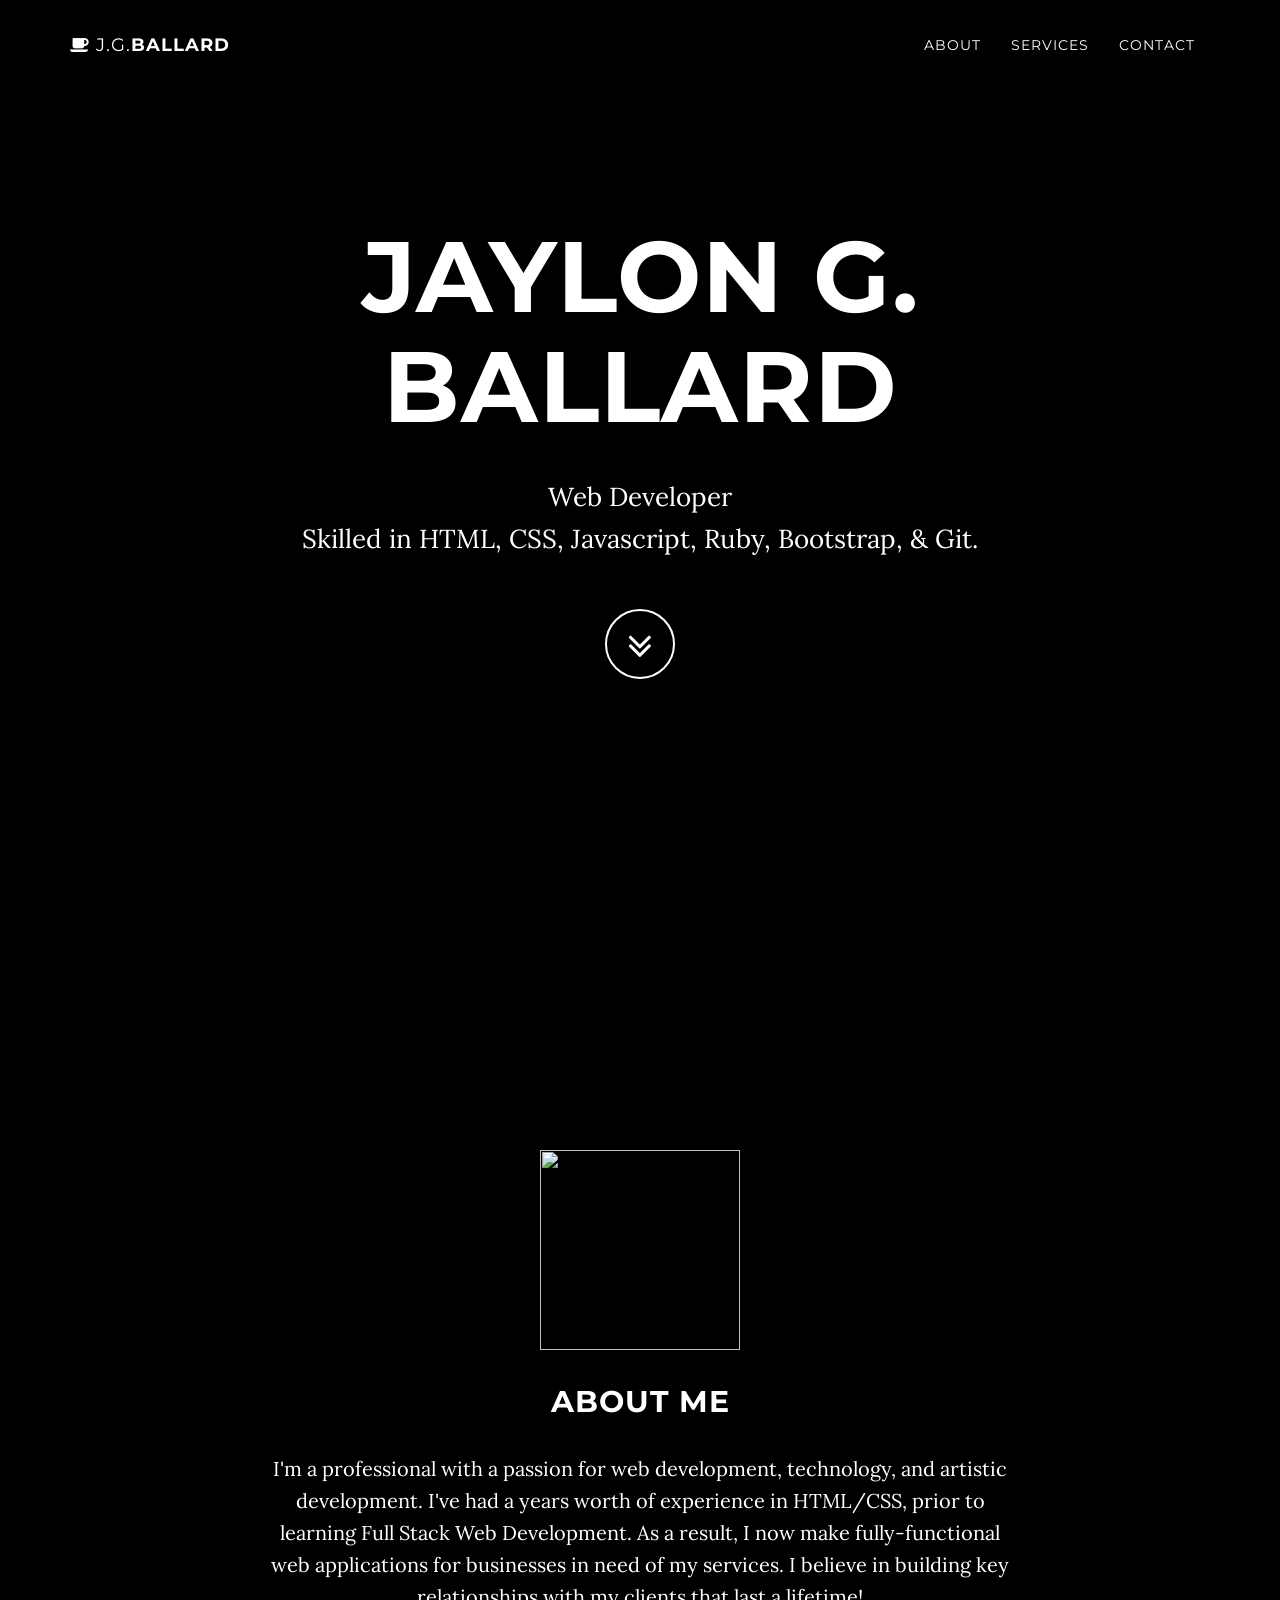
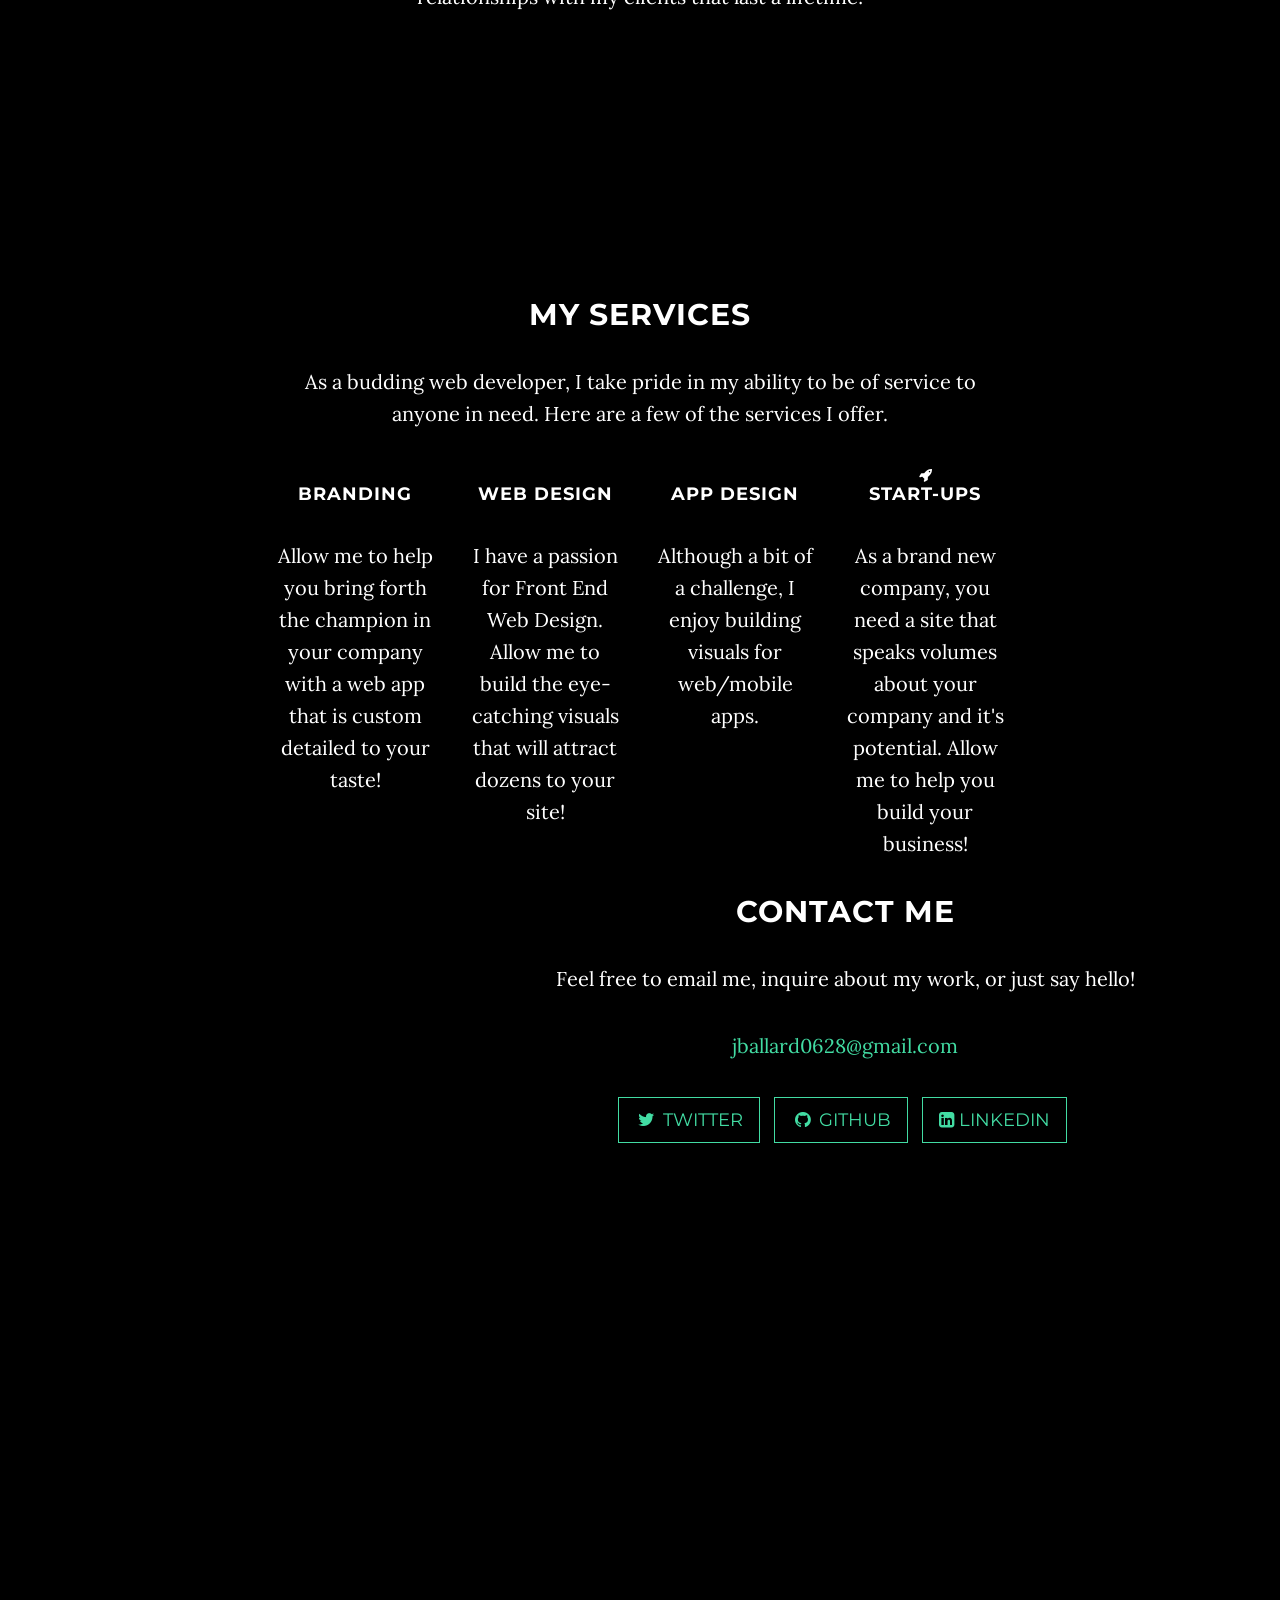
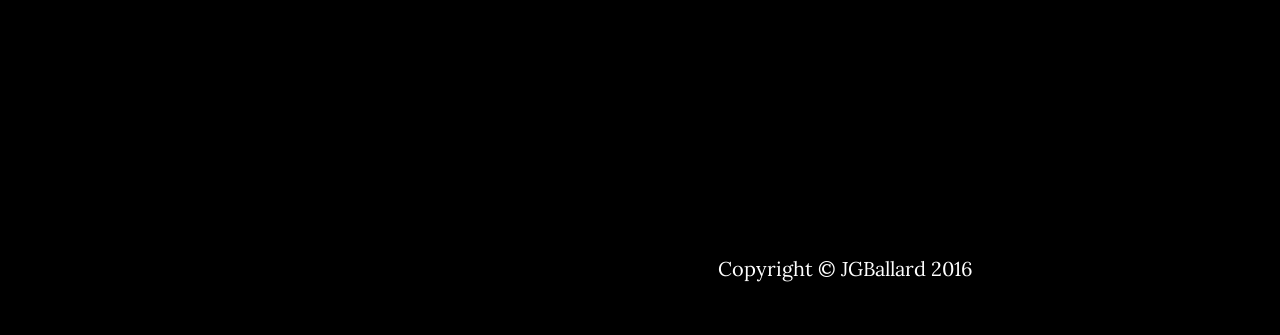
==== public/index.html @ 4126ab55 "added icons to services" ====
<!DOCTYPE html>
<html lang="en">

<head>

    <meta charset="utf-8">
    <meta http-equiv="X-UA-Compatible" content="IE=edge">
    <meta name="viewport" content="width=device-width, initial-scale=1">
    <meta name="description" content="">
    <meta name="author" content="">
    <meta name="google-site-verification" content="RNLVokQksNLMUKpaQxiUq5PYpJTlebL-UstIkHGMJA8" />

    <title>J.G.Ballard - Web Developer</title>

    <!-- Bootstrap Core CSS -->
    <link href="vendor/bootstrap/css/bootstrap.min.css" rel="stylesheet">

    <!-- Custom Fonts -->
    <script src="https://use.fortawesome.com/e3eb5786.js"></script>
    <link href="vendor/font-awesome/css/font-awesome.min.css" rel="stylesheet" type="text/css">
    <link href="https://fonts.googleapis.com/css?family=Lora:400,700,400italic,700italic" rel="stylesheet" type="text/css">
    <link href="https://fonts.googleapis.com/css?family=Montserrat:400,700" rel="stylesheet" type="text/css">

    <!-- Theme CSS -->
    <link href="css/grayscale.min.css" rel="stylesheet">

    <!-- HTML5 Shim and Respond.js IE8 support of HTML5 elements and media queries -->
    <!-- WARNING: Respond.js doesn't work if you view the page via file:// -->
    <!--[if lt IE 9]>
        <script src="https://oss.maxcdn.com/libs/html5shiv/3.7.0/html5shiv.js"></script>
        <script src="https://oss.maxcdn.com/libs/respond.js/1.4.2/respond.min.js"></script>
    <![endif]-->

</head>

<body id="page-top" data-spy="scroll" data-target=".navbar-fixed-top">

    <!-- Navigation -->
    <nav class="navbar navbar-custom navbar-fixed-top" role="navigation">
        <div class="container">
            <div class="navbar-header">
                <button type="button" class="navbar-toggle" data-toggle="collapse" data-target=".navbar-main-collapse">
                    Menu <i class="fa fa-bars"></i>
                </button>
                <a class="navbar-brand page-scroll" href="#page-top">
                    <i class="fa fa-coffee"></i> <span class="light">J.G.</span>Ballard
                </a>
            </div>

            <!-- Collect the nav links, forms, and other content for toggling -->
            <div class="collapse navbar-collapse navbar-right navbar-main-collapse">
                <ul class="nav navbar-nav">
                    <!-- Hidden li included to remove active class from about link when scrolled up past about section -->
                    <li class="hidden">
                        <a href="#page-top"></a>
                    </li>
                    <li>
                        <a class="page-scroll" href="#about">About</a>
                    </li>
                    <li>
                        <a class="page-scroll" href="#services">Services</a>
                    </li>
                    <!-- <li>
                        <a class="page-scroll" href"#projects">Projects</a>
                    </li> -->
                    <li>
                        <a class="page-scroll" href="#contact">Contact</a>
                    </li>
                </ul>
            </div>
            <!-- /.navbar-collapse -->
        </div>
        <!-- /.container -->
    </nav>

    <!-- Intro Header -->
    <header class="intro">
        <div class="intro-body">
            <div class="container">
                <div class="row">
                    <div class="col-md-8 col-md-offset-2">
                        <h1 class="brand-heading">Jaylon G. Ballard</h1>
                        <p class="intro-text">Web Developer
                            <br>Skilled in HTML, CSS, Javascript, Ruby, Bootstrap, & Git.</p>
                        <a href="#about" class="btn btn-circle page-scroll">
                            <i class="fa fa-angle-double-down animated"></i>
                        </a>
                    </div>
                </div>
            </div>
        </div>
    </header>

    <!-- About Section -->
    <section id="about" class="container content-section text-center">
        <div class="row">
            <div class="col-lg-8 col-lg-offset-2">
              <div class="profile-img">
                <h2>
              <img src="https://scontent-iad3-1.xx.fbcdn.net/v/t1.0-9/13315618_10209709059262288_2095274808588206408_n.jpg?oh=ed6e24babf5f0907a3faec8720b8a956&oe=587D12B7" align="middle" height="200" width="200" hspace="5">
                </h2>
              </div>
                <h2>About Me</h2>
                <p>I'm a professional with a passion for web development, technology, and artistic development. I've had a years worth of experience in HTML/CSS, prior to learning Full Stack Web Development. As a result, I now make fully-functional web applications for businesses in need of my services. I believe in building key relationships with my clients that last a lifetime!</p>
            </div>
        </div>
    </section>

    <!-- Services Section -->
    <section id="services" class="content-section text-center">
        <div class="services-section">
            <div class="container">
                <div class="col-lg-8 col-lg-offset-2">
                    <h2>My Services</h2>
                    <p>As a budding web developer, I take pride in my ability to be of service to anyone in need. Here are a few of the services I offer.</p>
                    <section id="service">

    <div class="row ">
      <div class="col-sm-6 col-md-3">
        <div class="service-item">
          <i class="fa fa-castle"></i>
          <h4>Branding</h4>
          <p>Allow me to help you bring forth the champion in your company with a web app that is custom detailed to your taste!</p>
        </div>
      </div>
      <div class="col-sm-6 col-md-3">
        <div class="service-item">
          <i class="fa fa-desktop-mac"></i>
          <h4>Web Design</h4>
          <p>I have a passion for Front End Web Design. Allow me to build the eye-catching visuals that will attract dozens to your site!</p>
        </div>
      </div>
      <div class="col-sm-6 col-md-3">
        <div class="service-item">
          <i class="fa fa-cellphone-iphone"></i>
          <h4>App Design</h4>
          <p>Although a bit of a challenge, I enjoy building visuals for web/mobile apps.</p>
        </div>
      </div>
      <div class="col-sm-6 col-md-3">
        <div class="service-item">
          <i class="fa fa-rocket"></i>
          <h4>Start-Ups</h4>
          <p>As a brand new company, you need a site that speaks volumes about your company and it's potential. Allow me to help you build your business!</p>
        </div>
      </div>

    <!-- Contact Section -->
    <section id="contact" class="container content-section text-center">
        <div class="row">
            <div class="col-lg-8 col-lg-offset-2">
                <h2>Contact Me</h2>
                <p>Feel free to email me, inquire about my work, or just say hello!</p>
                <p><a href="mailto:jballard0628@gmail.com">jballard0628@gmail.com</a></p>

                <ul class="list-inline banner-social-buttons">
                    <li>
                        <a href="https://twitter.com/tudoxukno" class="btn btn-default btn-lg"><i class="fa fa-twitter fa-fw"></i> <span class="network-name">Twitter</span></a>
                    </li>
                    <li>
                        <a href="https://github.com/tudoxukno" class="btn btn-default btn-lg"><i class="fa fa-github fa-fw"></i> <span class="network-name">Github</span></a>
                    </li>
                    <li>
                        <a href="https://www.linkedin.com/in/jballard0628" class="btn btn-default btn-lg"><i class="fa fa-linkedin-square"></i> <span class="network-name">LinkedIn</span></a>
                    </li>
                </ul>
            </div>
        </div>
    </section>

    <!-- Map Section -->
    <div id="map"></div>

    <!-- Footer -->
    <footer>
        <div class="container text-center">
            <p>Copyright &copy; JGBallard 2016</p>
        </div>
    </footer>

    <!-- jQuery -->
    <script src="vendor/jquery/jquery.js"></script>

    <!-- Bootstrap Core JavaScript -->
    <script src="vendor/bootstrap/js/bootstrap.min.js"></script>

    <!-- Plugin JavaScript -->
    <script src="https://cdnjs.cloudflare.com/ajax/libs/jquery-easing/1.3/jquery.easing.min.js"></script>

    <!-- Google Maps API Key - Use your own API key to enable the map feature. More information on the Google Maps API can be found at https://developers.google.com/maps/ -->
    <script type="text/javascript" src="https://maps.googleapis.com/maps/api/js?key=AIzaSyCRngKslUGJTlibkQ3FkfTxj3Xss1UlZDA&sensor=false"></script>

    <!-- Theme JavaScript -->
    <script src="js/grayscale.min.js"></script>

</body>

</html>
---- public/css/grayscale.min.css ----
/*!
 * Start Bootstrap - Grayscale v3.3.7+1 (http://startbootstrap.com/template-overviews/grayscale)
 * Copyright 2013-2016 Start Bootstrap
 * Licensed under MIT (https://github.com/BlackrockDigital/startbootstrap/blob/gh-pages/LICENSE)
 */body,html{height:100%;width:100%}.navbar-custom,body{background-color:#000}.intro,body,html{width:100%}body{font-family:Lora,"Helvetica Neue",Helvetica,Arial,sans-serif;color:#fff;webkit-tap-highlight-color:rgba(255,255,255,.2)}.btn,.navbar-custom,h1,h2,h3,h4,h5,h6{text-transform:uppercase;font-family:Montserrat,"Helvetica Neue",Helvetica,Arial,sans-serif}h1,h2,h3,h4,h5,h6{margin:0 0 35px;font-weight:700;letter-spacing:1px}p{margin:0 0 25px;font-size:18px;line-height:1.5}@media (min-width:768px){p{margin:0 0 35px;font-size:20px;line-height:1.6}}a{color:#42DCA3;-webkit-transition:all .2s ease-in-out;-moz-transition:all .2s ease-in-out;transition:all .2s ease-in-out}a:focus,a:hover{text-decoration:none;color:#1d9b6c}.light{font-weight:400}.navbar-custom{margin-bottom:0;border-bottom:1px solid rgba(255,255,255,.3)}.navbar-custom .navbar-toggle{color:#fff;background-color:rgba(255,255,255,.2);font-size:12px}.navbar-custom .nav li a:active,.navbar-custom .nav li a:focus,.navbar-custom .nav li a:hover{background-color:transparent;outline:0}.navbar-custom .navbar-toggle:active,.navbar-custom .navbar-toggle:focus{outline:0}.navbar-custom .navbar-brand{font-weight:700}.navbar-custom .navbar-brand:focus{outline:0}.navbar-custom a{color:#fff}.navbar-custom .nav li a{-webkit-transition:background .3s ease-in-out;-moz-transition:background .3s ease-in-out;transition:background .3s ease-in-out}.navbar-custom .nav li a:hover{color:rgba(255,255,255,.8)}.navbar-custom .nav li.active{outline:0}.navbar-custom .nav li.active a{background-color:rgba(255,255,255,.3)}.navbar-custom .nav li.active a:hover{color:#fff}@media (min-width:768px){.navbar-custom{padding:20px 0;border-bottom:none;letter-spacing:1px;background:0 0;-webkit-transition:background .5s ease-in-out,padding .5s ease-in-out;-moz-transition:background .5s ease-in-out,padding .5s ease-in-out;transition:background .5s ease-in-out,padding .5s ease-in-out}.navbar-custom.top-nav-collapse{padding:0;background:#000;border-bottom:1px solid rgba(255,255,255,.3)}}.intro{display:table;height:auto;padding:100px 0;text-align:center;color:#fff;background:url(http://pflaltd.com/wp-content/uploads/2016/04/WEB.png) bottom center no-repeat #000;-webkit-background-size:cover;-moz-background-size:cover;background-size:cover;-o-background-size:cover}.intro .intro-body{display:table-cell;vertical-align:middle}.intro .intro-body .brand-heading{font-size:40px}.intro .intro-body .intro-text{font-size:18px}@media (min-width:768px){.intro{height:100%;padding:0}.intro .intro-body .brand-heading{font-size:100px}.intro .intro-body .intro-text{font-size:26px}}.btn-circle{width:70px;height:70px;margin-top:15px;padding:7px 16px;border:2px solid #fff;border-radius:100%!important;font-size:40px;color:#fff;background:0 0;-webkit-transition:background .3s ease-in-out;-moz-transition:background .3s ease-in-out;transition:background .3s ease-in-out}.btn-circle:focus,.btn-circle:hover{outline:0;color:#fff;background:rgba(255,255,255,.1)}.btn-circle i.animated{-webkit-transition-property:-webkit-transform;-webkit-transition-duration:1s;-moz-transition-property:-moz-transform;-moz-transition-duration:1s}.btn-circle:hover i.animated{-webkit-animation-name:pulse;-moz-animation-name:pulse;-webkit-animation-duration:1.5s;-moz-animation-duration:1.5s;-webkit-animation-iteration-count:infinite;-moz-animation-iteration-count:infinite;-webkit-animation-timing-function:linear;-moz-animation-timing-function:linear}@-webkit-keyframes pulse{0%,100%{-webkit-transform:scale(1);transform:scale(1)}50%{-webkit-transform:scale(1.2);transform:scale(1.2)}}@-moz-keyframes pulse{0%,100%{-moz-transform:scale(1);transform:scale(1)}50%{-moz-transform:scale(1.2);transform:scale(1.2)}}.content-section{padding-top:100px}.download-section{width:100%;padding:50px 0;color:#fff;background:url(../img/downloads-bg.jpg) center center no-repeat #000;-webkit-background-size:cover;-moz-background-size:cover;background-size:cover;-o-background-size:cover}#map{width:100%;height:200px;margin-top:100px}@media (min-width:767px){.content-section{padding-top:250px}.download-section{padding:100px 0}#map{height:400px;margin-top:250px}}.btn{font-weight:400;-webkit-transition:all .3s ease-in-out;-moz-transition:all .3s ease-in-out;transition:all .3s ease-in-out;border-radius:0}.btn-default{border:1px solid #42DCA3;color:#42DCA3;background-color:transparent}.btn-default:focus,.btn-default:hover{border:1px solid #42DCA3;outline:0;color:#000;background-color:#42DCA3}ul.banner-social-buttons{margin-top:0}@media (max-width:1199px){ul.banner-social-buttons{margin-top:15px}}@media (max-width:767px){ul.banner-social-buttons li{display:block;margin-bottom:20px;padding:0}ul.banner-social-buttons li:last-child{margin-bottom:0}}footer{padding:50px 0}footer p{margin:0}::-moz-selection{text-shadow:none;background:#fcfcfc;background:rgba(255,255,255,.2)}::selection{text-shadow:none;background:#fcfcfc;background:rgba(255,255,255,.2)}img::selection{background:0 0}img::-moz-selection{background:0 0}
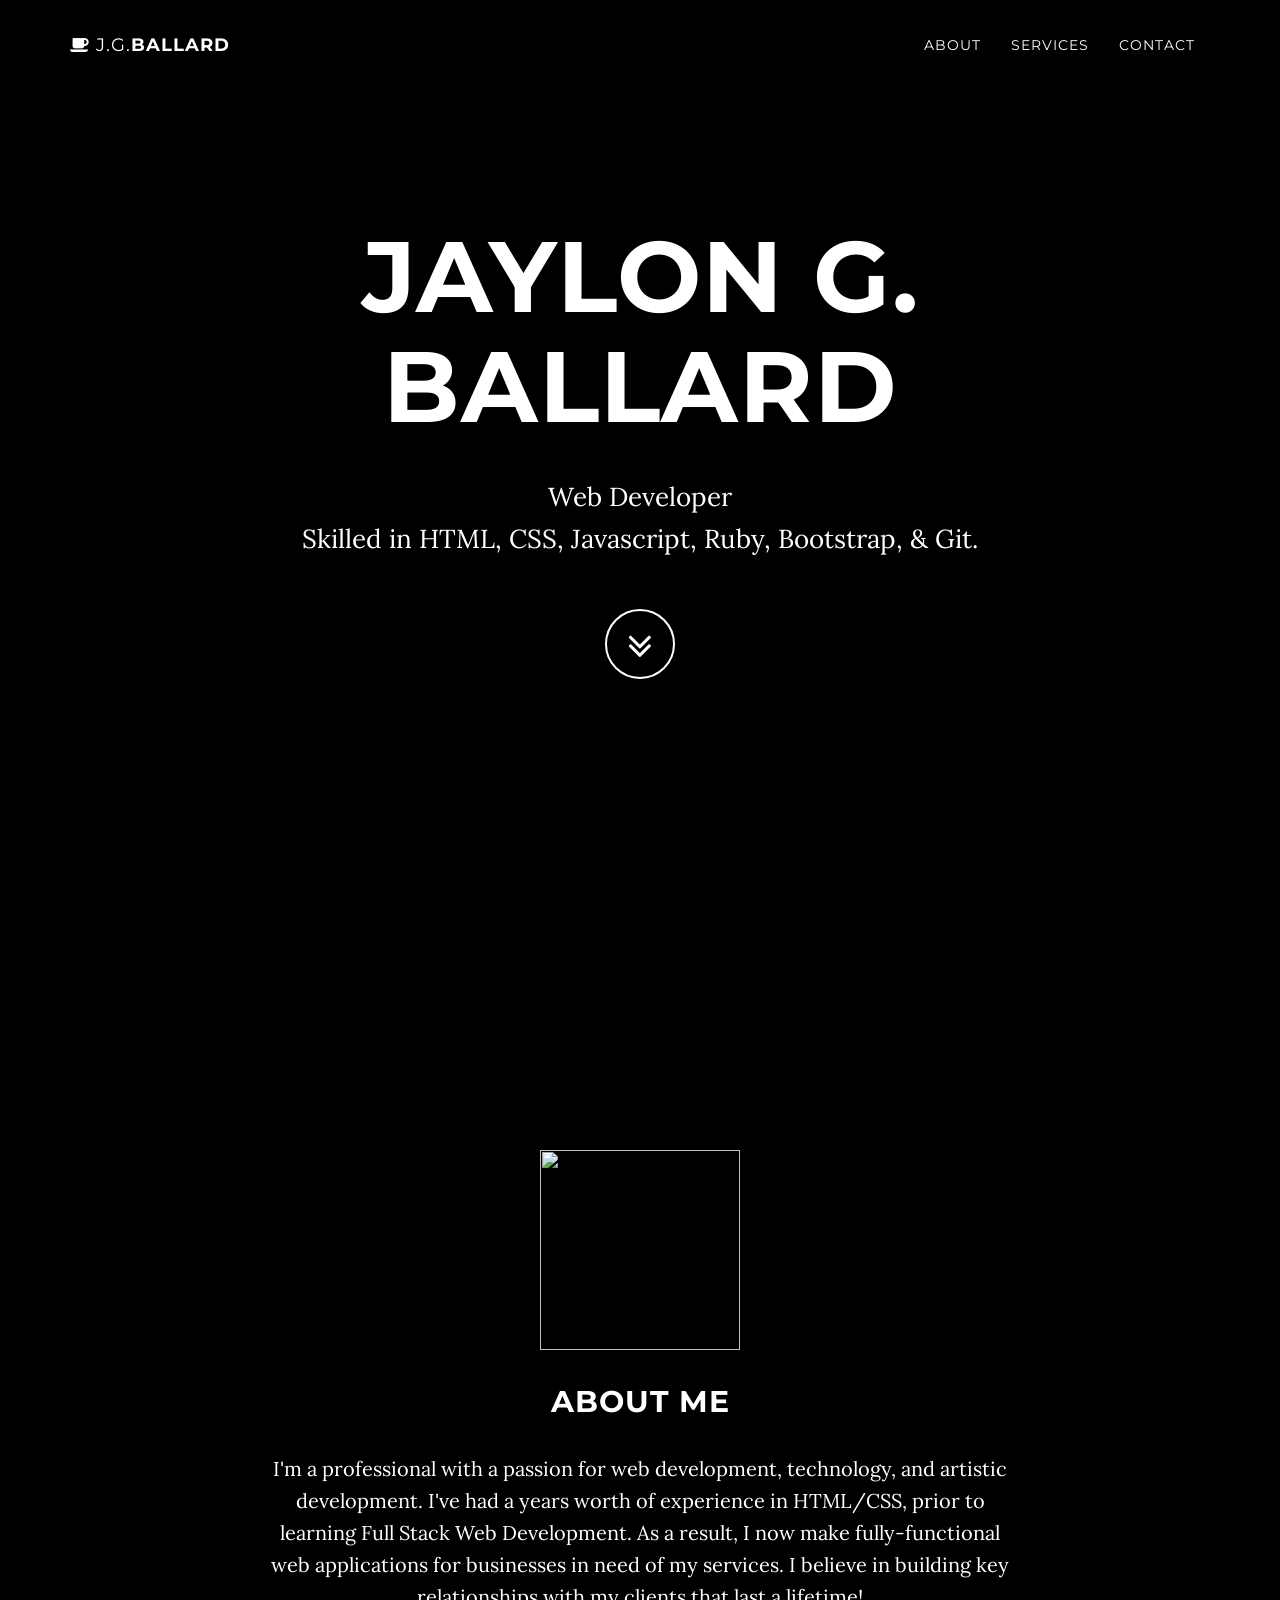
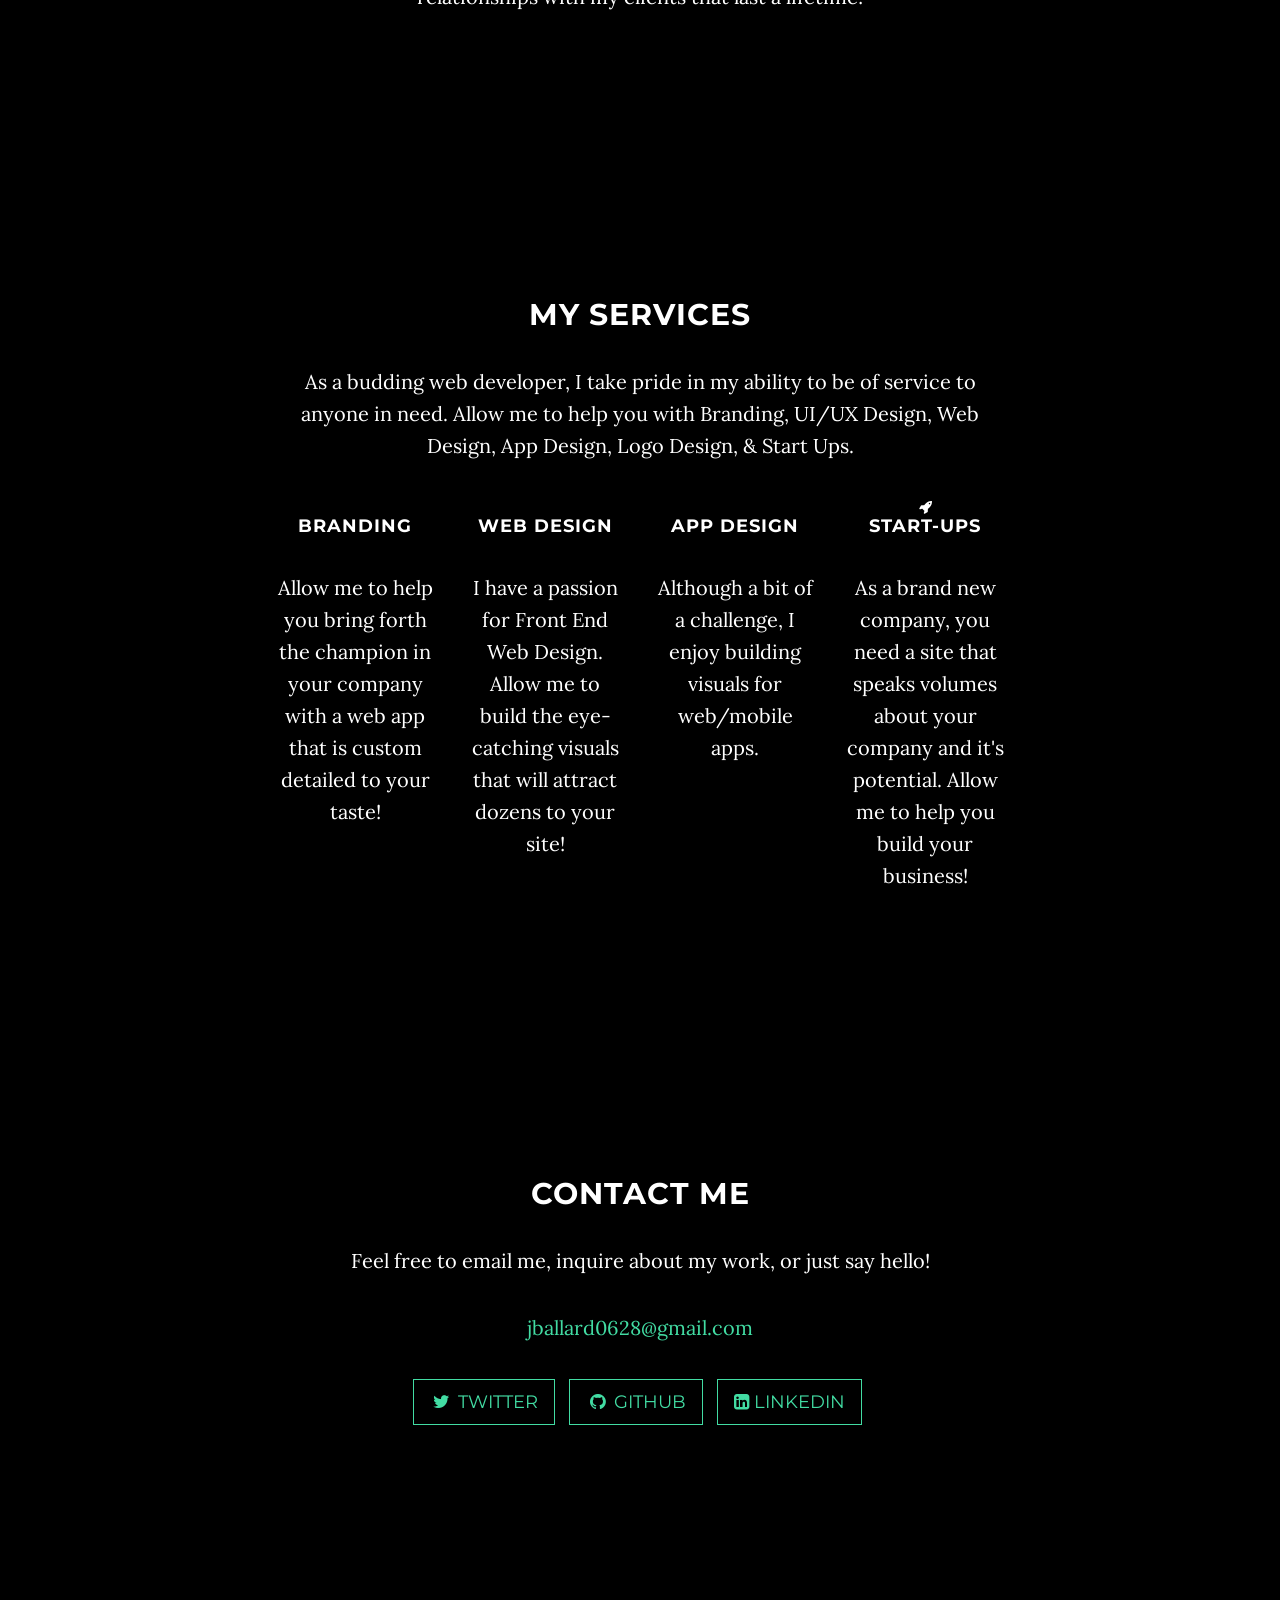
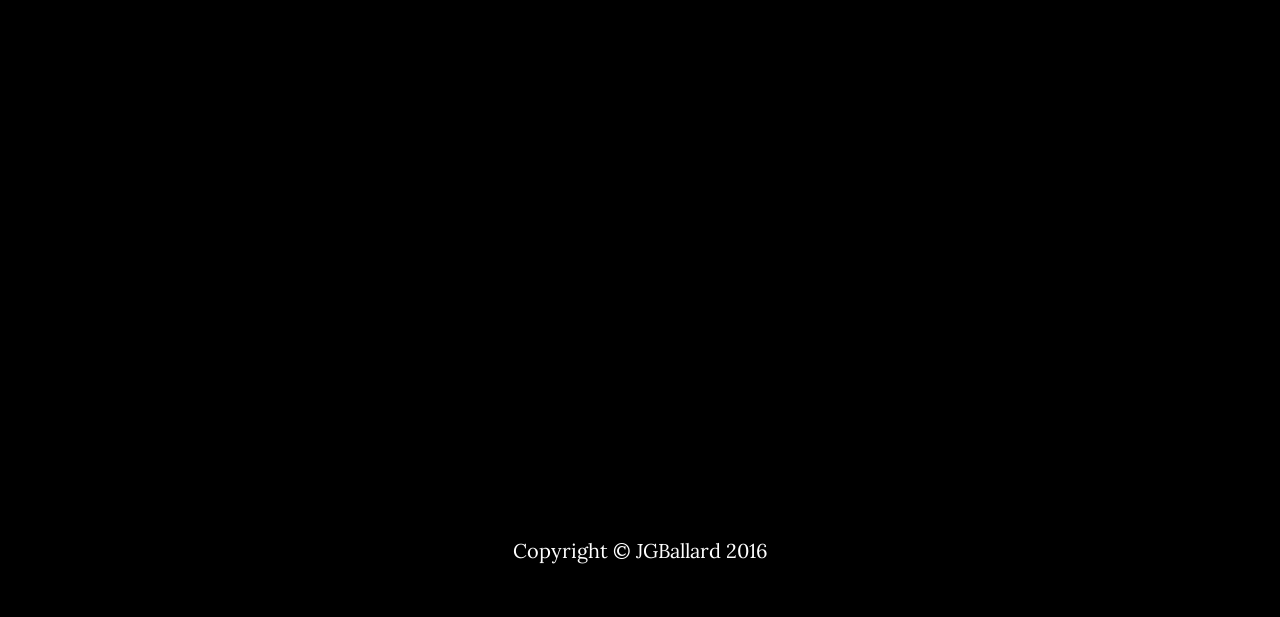
==== commit 9e0d5cb3: "back to original services, added icons" ====
--- a/public/index.html
+++ b/public/index.html
@@ -112,38 +112,43 @@
             <div class="container">
                 <div class="col-lg-8 col-lg-offset-2">
                     <h2>My Services</h2>
-                    <p>As a budding web developer, I take pride in my ability to be of service to anyone in need. Here are a few of the services I offer.</p>
+                    <p>As a budding web developer, I take pride in my ability to be of service to anyone in need. Allow me to help you with Branding, UI/UX Design, Web Design, App Design, Logo Design, & Start Ups.</p>
                     <section id="service">
 
-    <div class="row ">
-      <div class="col-sm-6 col-md-3">
-        <div class="service-item">
-          <i class="fa fa-castle"></i>
-          <h4>Branding</h4>
-          <p>Allow me to help you bring forth the champion in your company with a web app that is custom detailed to your taste!</p>
-        </div>
-      </div>
-      <div class="col-sm-6 col-md-3">
-        <div class="service-item">
-          <i class="fa fa-desktop-mac"></i>
-          <h4>Web Design</h4>
-          <p>I have a passion for Front End Web Design. Allow me to build the eye-catching visuals that will attract dozens to your site!</p>
-        </div>
-      </div>
-      <div class="col-sm-6 col-md-3">
-        <div class="service-item">
-          <i class="fa fa-cellphone-iphone"></i>
-          <h4>App Design</h4>
-          <p>Although a bit of a challenge, I enjoy building visuals for web/mobile apps.</p>
-        </div>
-      </div>
-      <div class="col-sm-6 col-md-3">
-        <div class="service-item">
-          <i class="fa fa-rocket"></i>
-          <h4>Start-Ups</h4>
-          <p>As a brand new company, you need a site that speaks volumes about your company and it's potential. Allow me to help you build your business!</p>
-        </div>
-      </div>
+                        <div class="row ">
+                            <div class="col-sm-6 col-md-3">
+                                <div class="service-item">
+                                    <i class="fa fa-castle"></i>
+                                    <h4>Branding</h4>
+                                    <p>Allow me to help you bring forth the champion in your company with a web app that is custom detailed to your taste!</p>
+                                </div>
+                            </div>
+                            <div class="col-sm-6 col-md-3">
+                                <div class="service-item">
+                                    <i class="fa fa-desktop-mac"></i>
+                                    <h4>Web Design</h4>
+                                    <p>I have a passion for Front End Web Design. Allow me to build the eye-catching visuals that will attract dozens to your site!</p>
+                                </div>
+                            </div>
+                            <div class="col-sm-6 col-md-3">
+                                <div class="service-item">
+                                    <i class="fa fa-cellphone-iphone"></i>
+                                    <h4>App Design</h4>
+                                    <p>Although a bit of a challenge, I enjoy building visuals for web/mobile apps.</p>
+                                </div>
+                            </div>
+                            <div class="col-sm-6 col-md-3">
+                                <div class="service-item">
+                                    <i class="fa fa-rocket"></i>
+                                    <h4>Start-Ups</h4>
+                                    <p>As a brand new company, you need a site that speaks volumes about your company and it's potential. Allow me to help you build your business!</p>
+                                </div>
+                            </div>
+
+                </div>
+            </div>
+        </div>
+    </section>
 
     <!-- Contact Section -->
     <section id="contact" class="container content-section text-center">
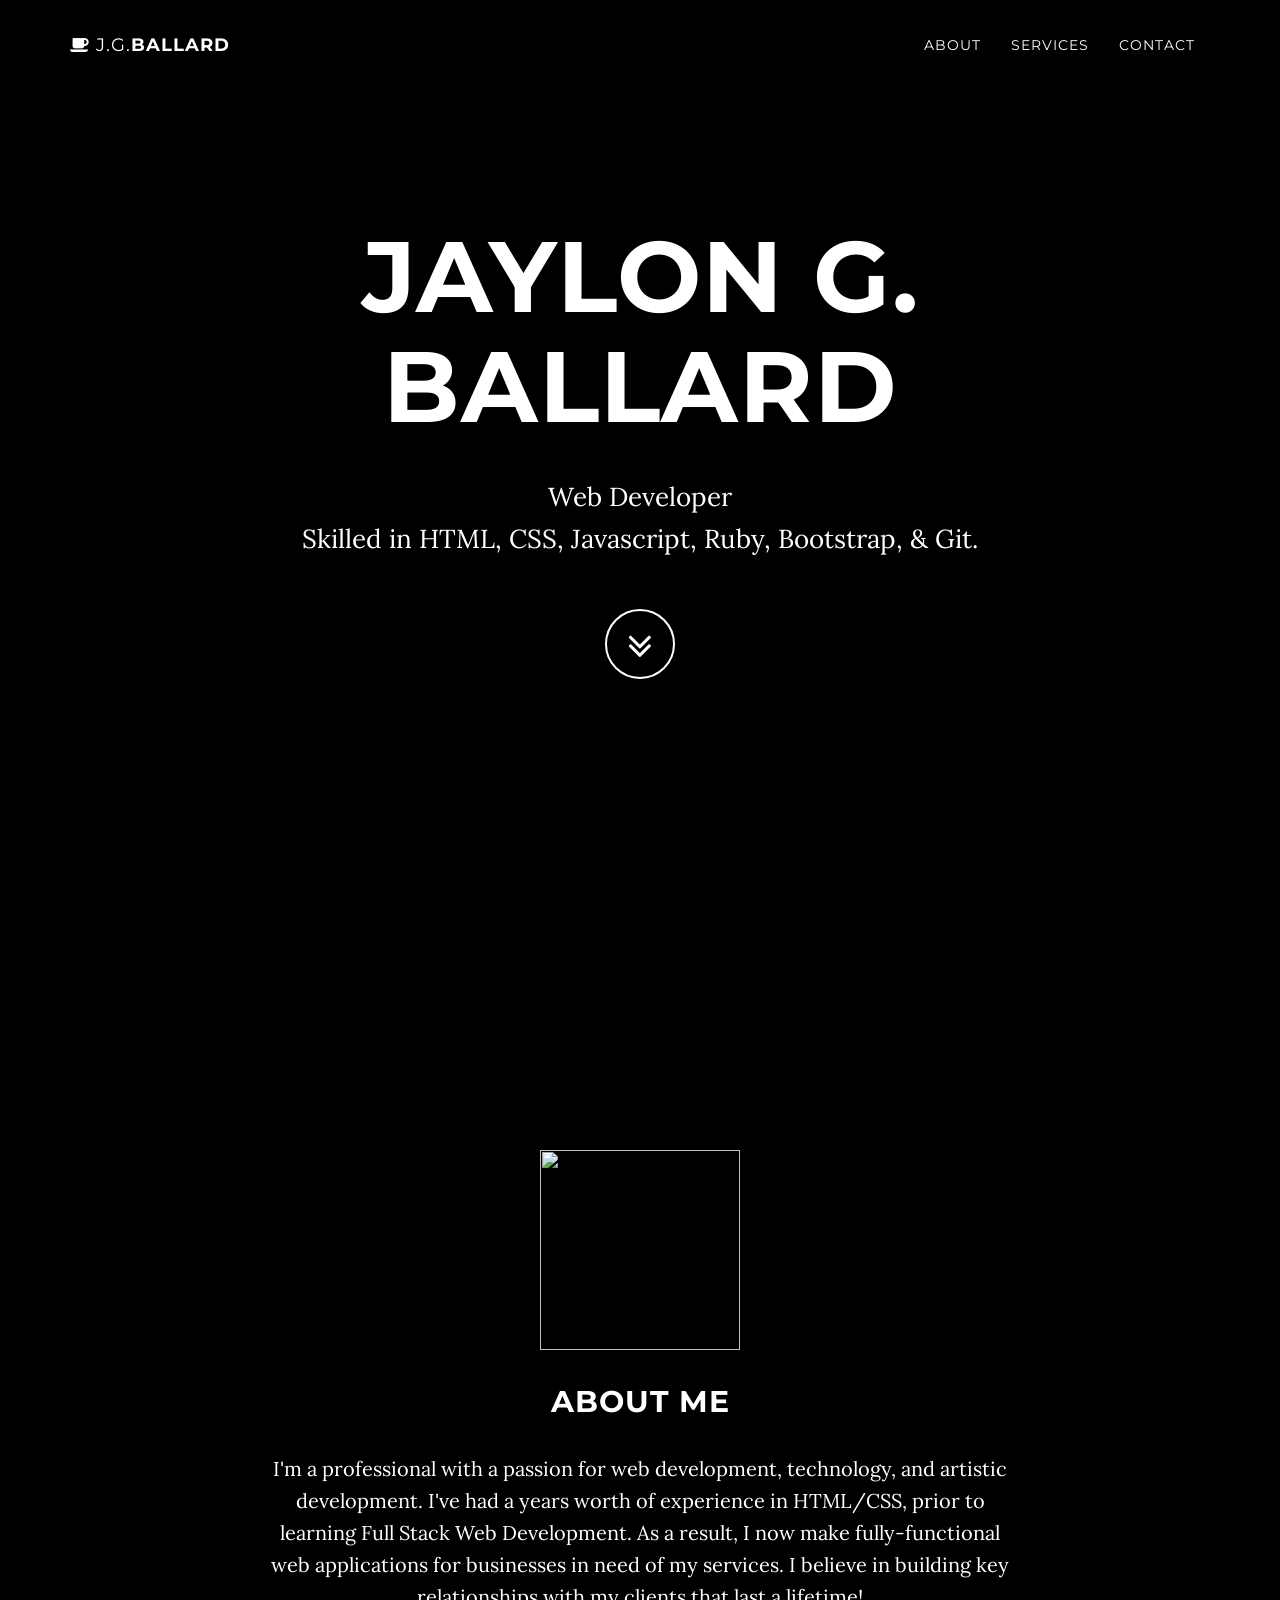
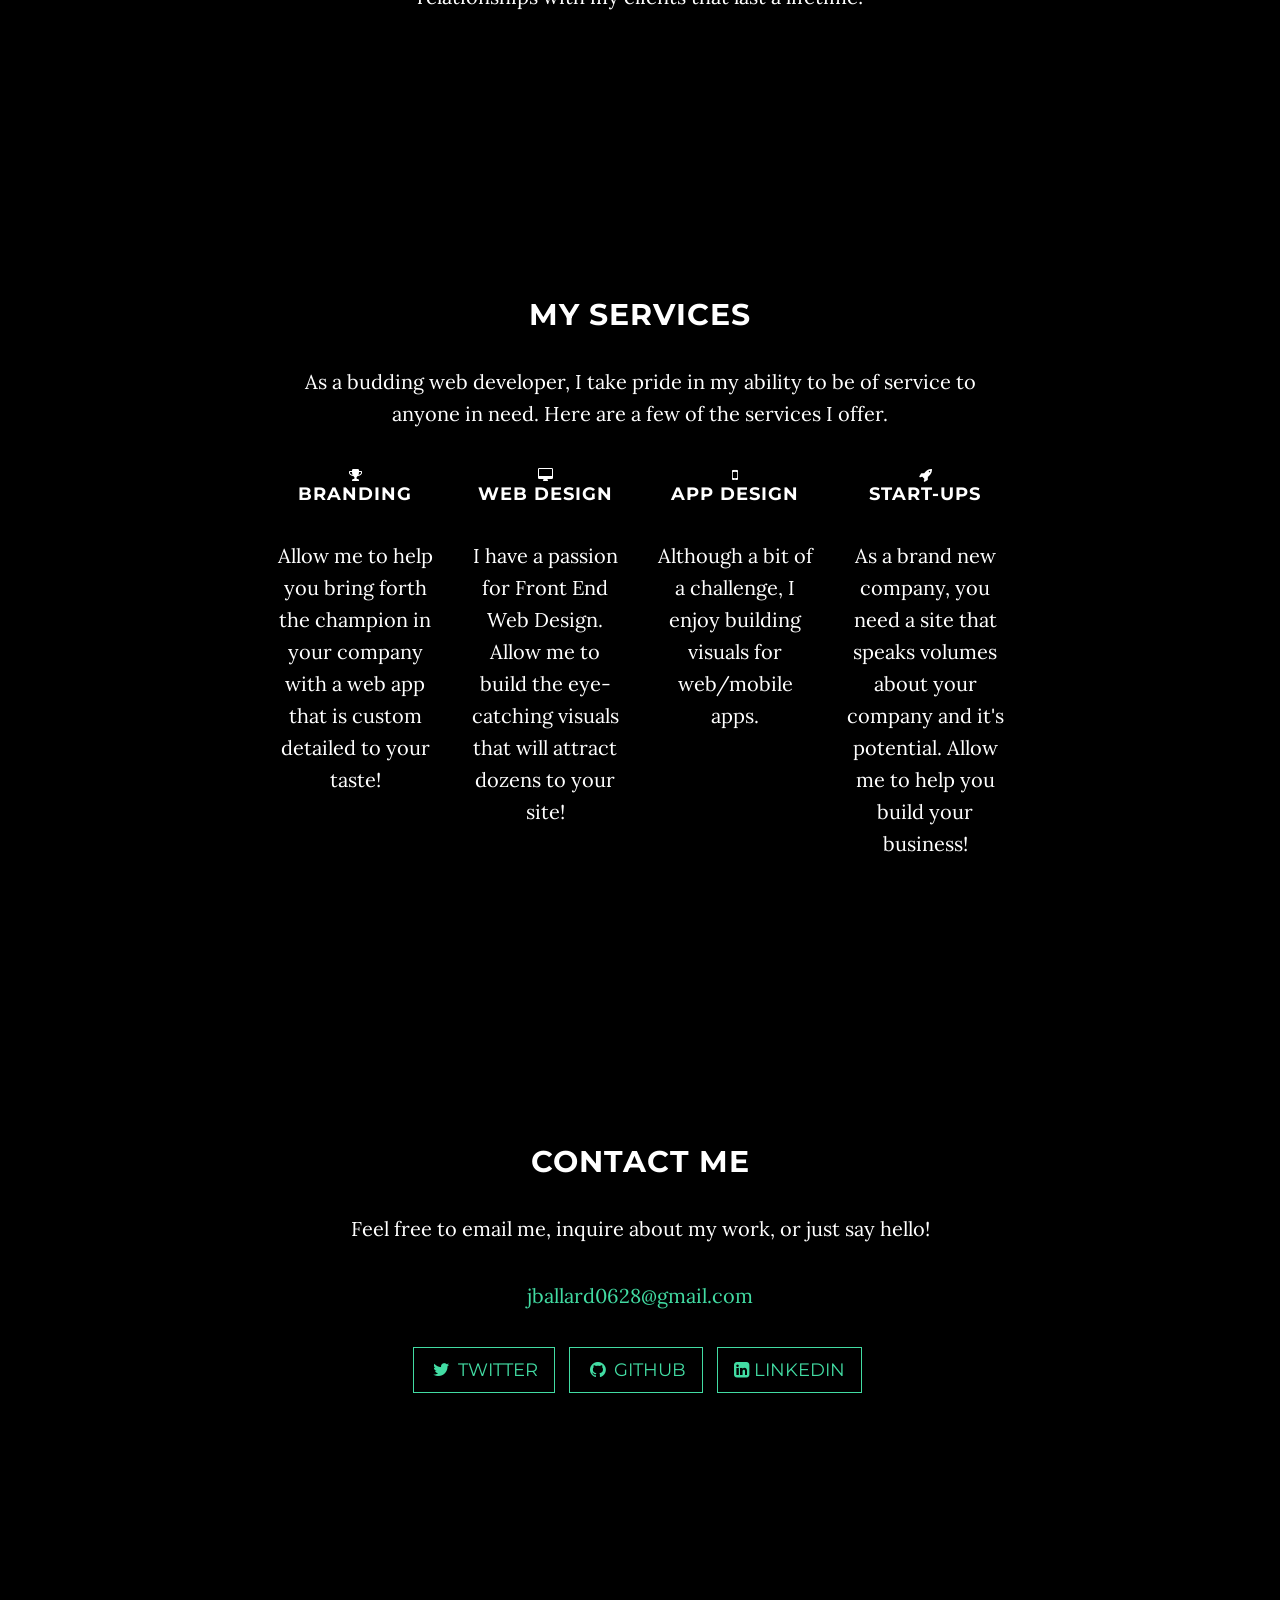
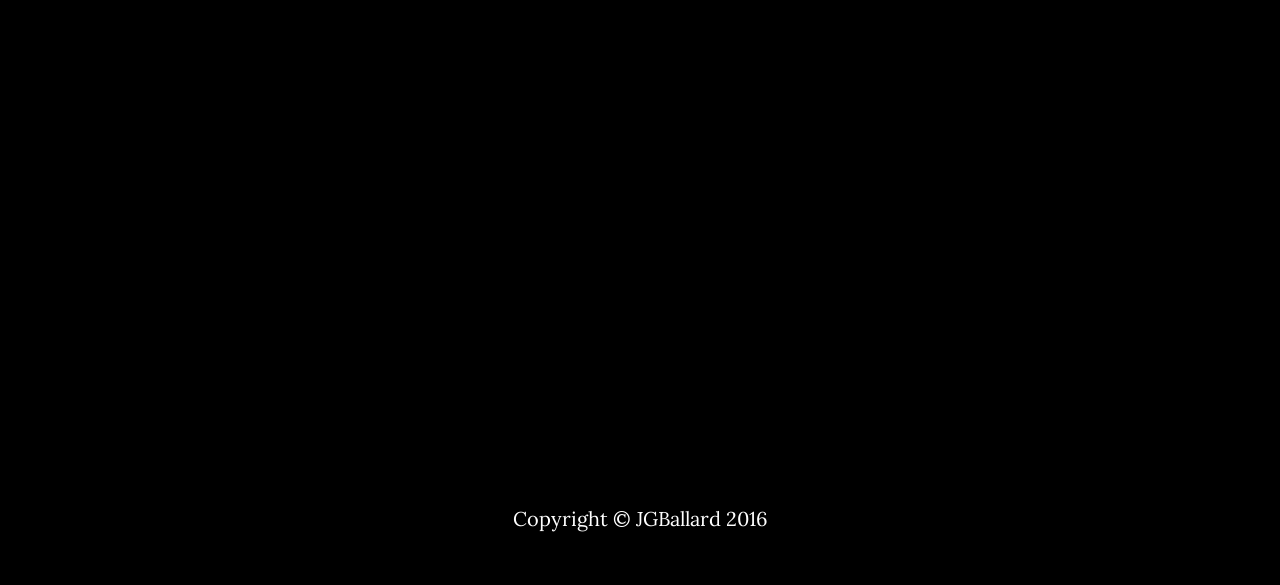
==== commit c6ee3218: "successful addition of icons & descriptions to services section" ====
--- a/public/index.html
+++ b/public/index.html
@@ -112,27 +112,27 @@
             <div class="container">
                 <div class="col-lg-8 col-lg-offset-2">
                     <h2>My Services</h2>
-                    <p>As a budding web developer, I take pride in my ability to be of service to anyone in need. Allow me to help you with Branding, UI/UX Design, Web Design, App Design, Logo Design, & Start Ups.</p>
+                    <p>As a budding web developer, I take pride in my ability to be of service to anyone in need. Here are a few of the services I offer.</p>
                     <section id="service">
 
                         <div class="row ">
                             <div class="col-sm-6 col-md-3">
                                 <div class="service-item">
-                                    <i class="fa fa-castle"></i>
+                                    <i class="fa fa-trophy"></i>
                                     <h4>Branding</h4>
                                     <p>Allow me to help you bring forth the champion in your company with a web app that is custom detailed to your taste!</p>
                                 </div>
                             </div>
                             <div class="col-sm-6 col-md-3">
                                 <div class="service-item">
-                                    <i class="fa fa-desktop-mac"></i>
+                                    <i class="fa fa-desktop"></i>
                                     <h4>Web Design</h4>
                                     <p>I have a passion for Front End Web Design. Allow me to build the eye-catching visuals that will attract dozens to your site!</p>
                                 </div>
                             </div>
                             <div class="col-sm-6 col-md-3">
                                 <div class="service-item">
-                                    <i class="fa fa-cellphone-iphone"></i>
+                                    <i class="fa fa-mobile"></i>
                                     <h4>App Design</h4>
                                     <p>Although a bit of a challenge, I enjoy building visuals for web/mobile apps.</p>
                                 </div>
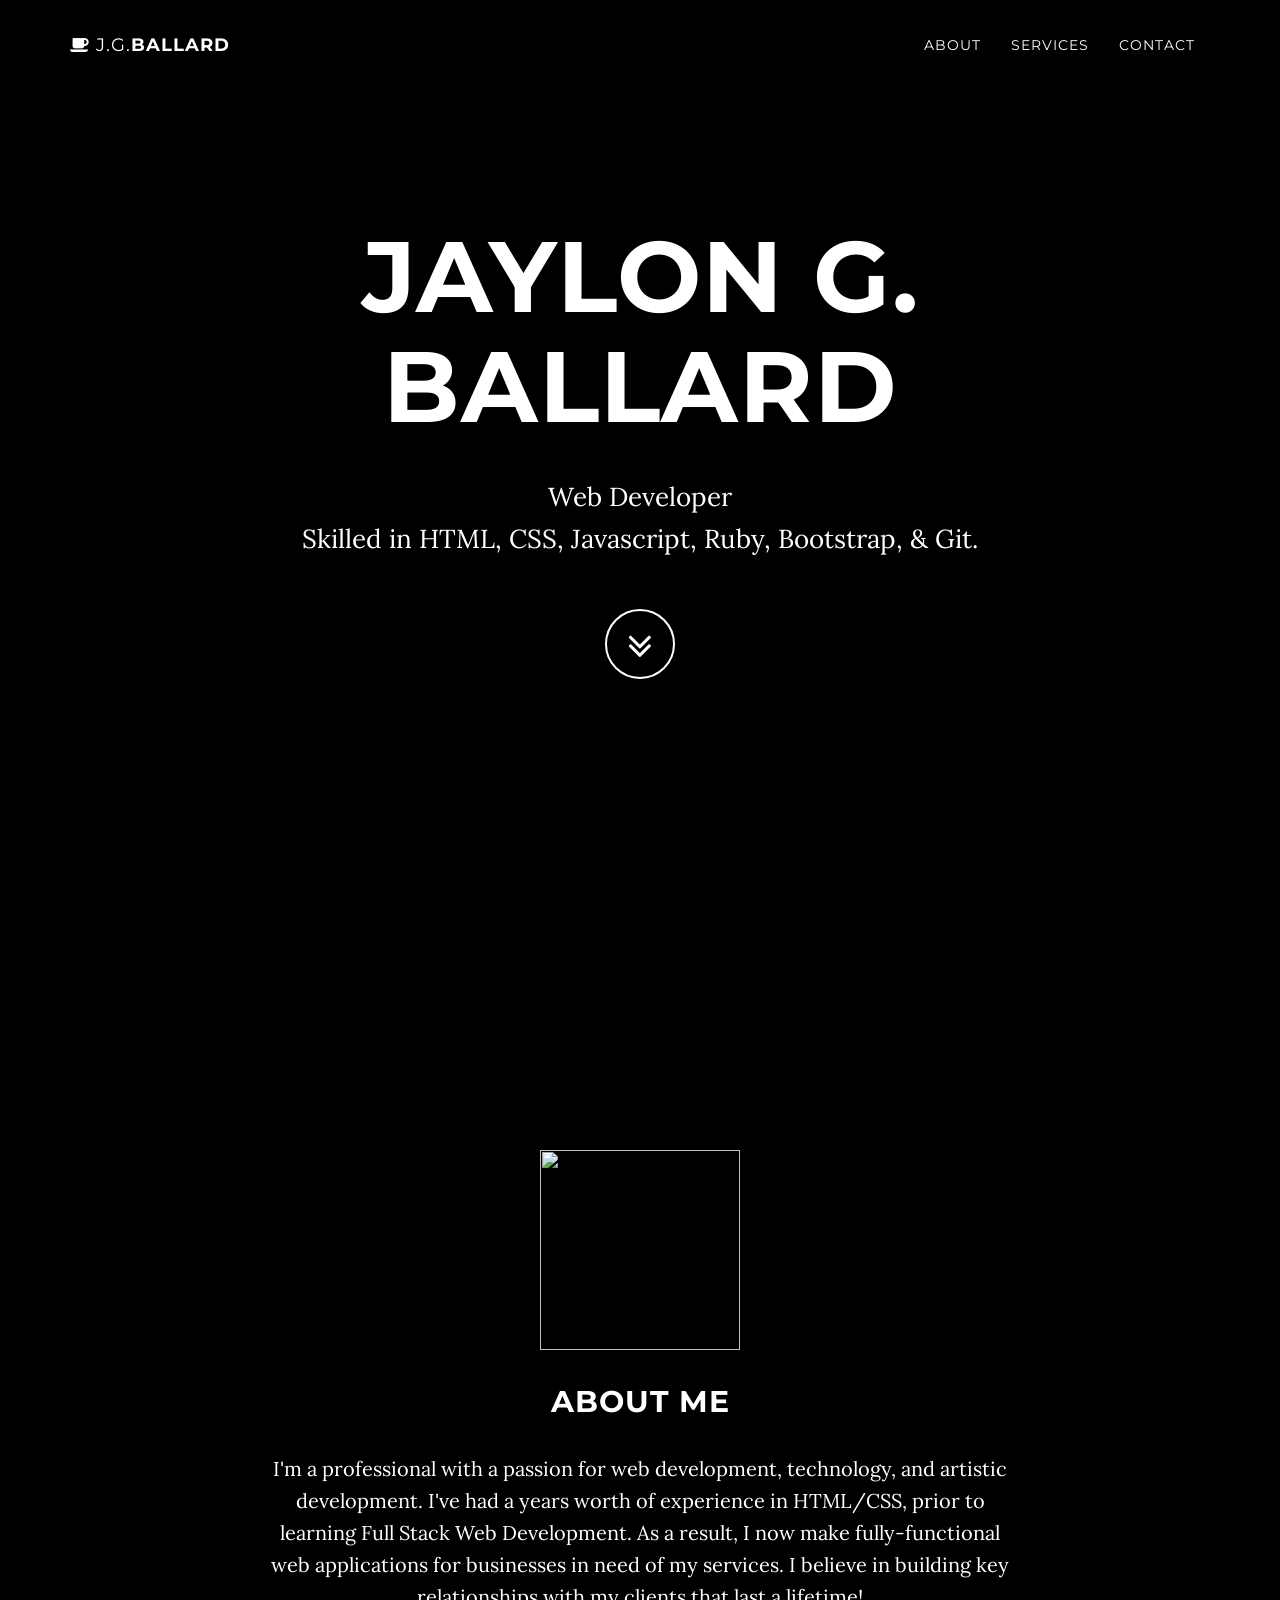
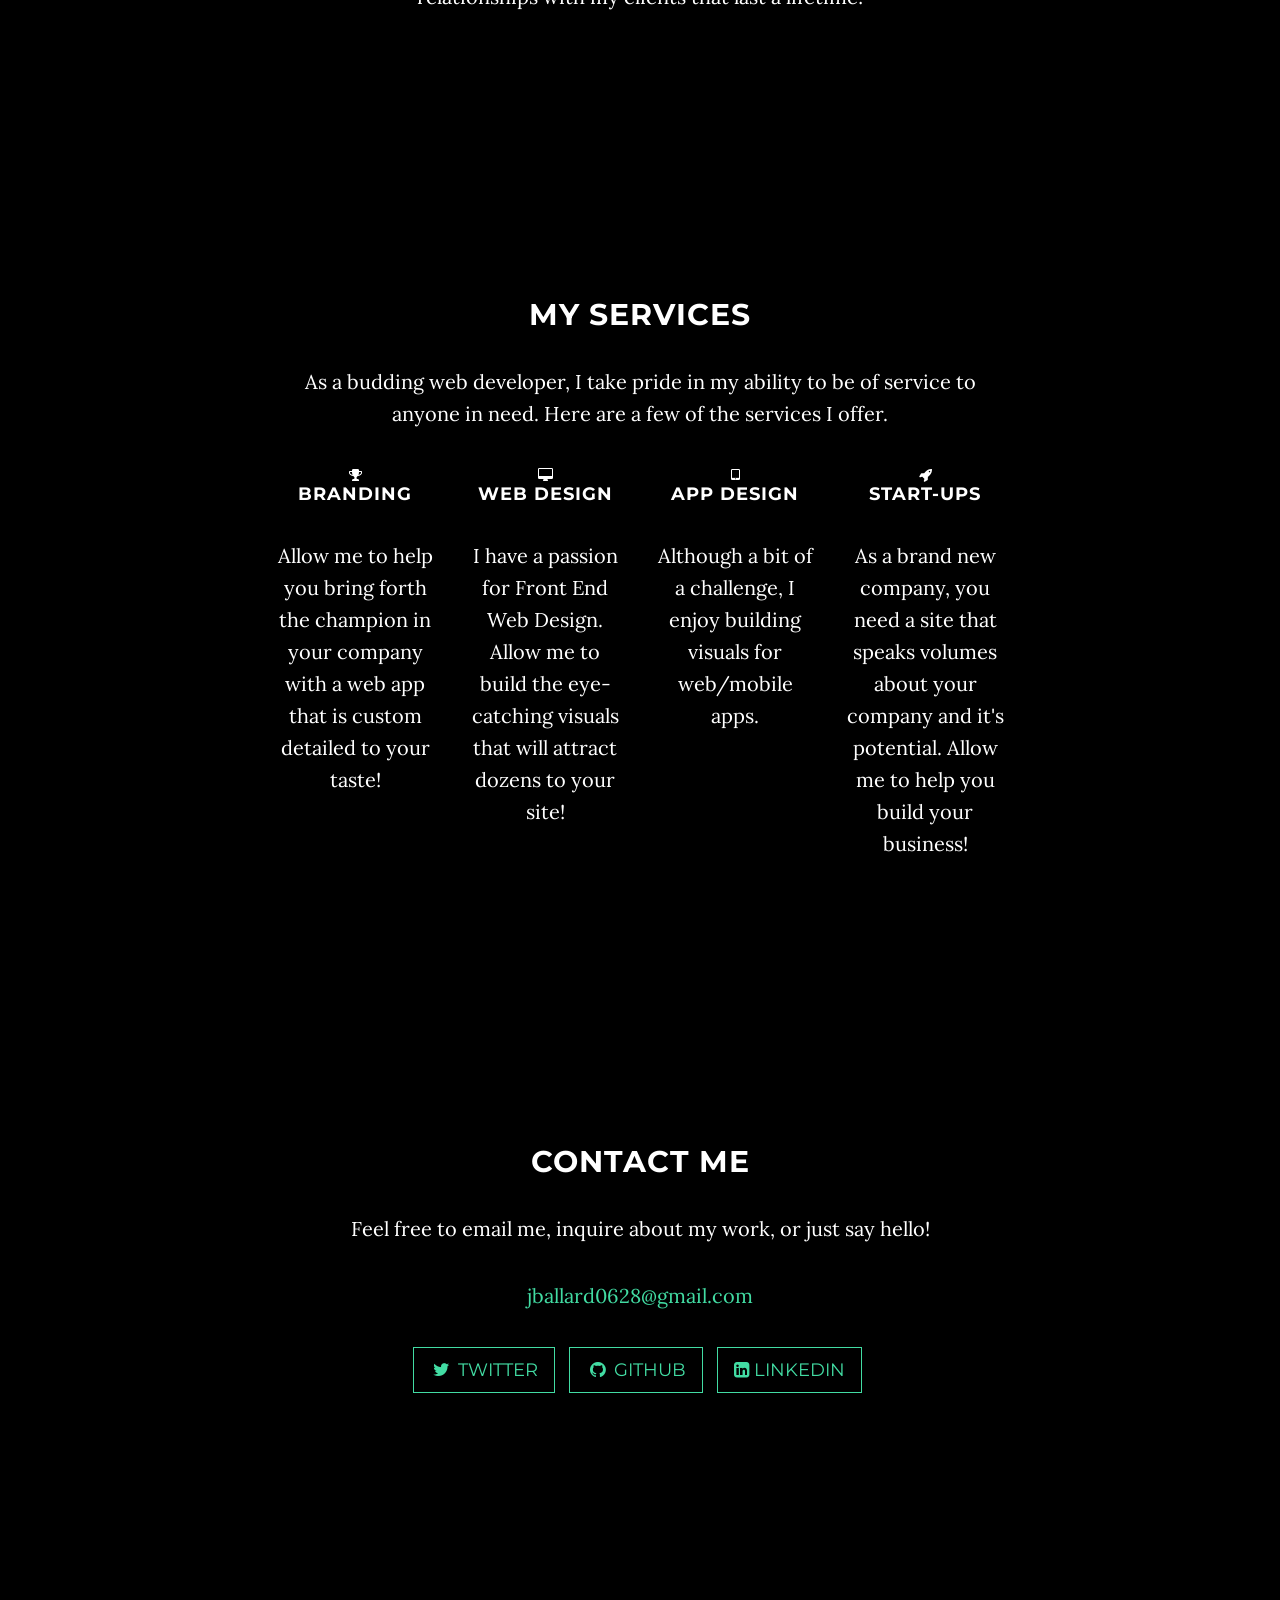
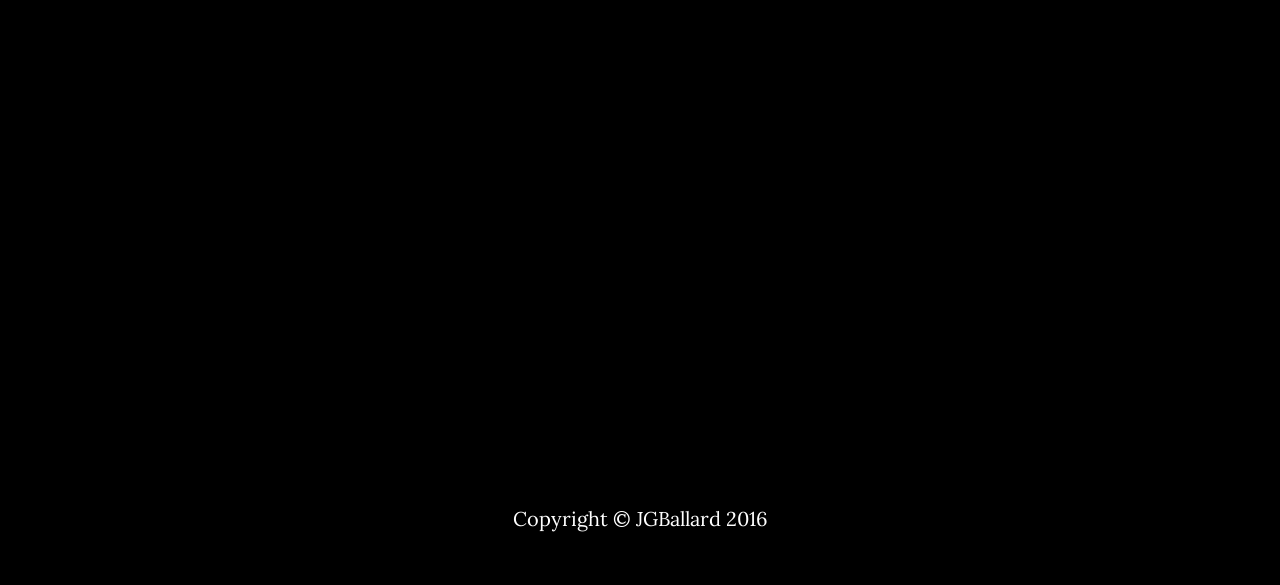
==== commit f60eefa7: "added tablet icon" ====
--- a/public/index.html
+++ b/public/index.html
@@ -132,7 +132,7 @@
                             </div>
                             <div class="col-sm-6 col-md-3">
                                 <div class="service-item">
-                                    <i class="fa fa-mobile"></i>
+                                    <i class="fa fa-tablet"></i>
                                     <h4>App Design</h4>
                                     <p>Although a bit of a challenge, I enjoy building visuals for web/mobile apps.</p>
                                 </div>
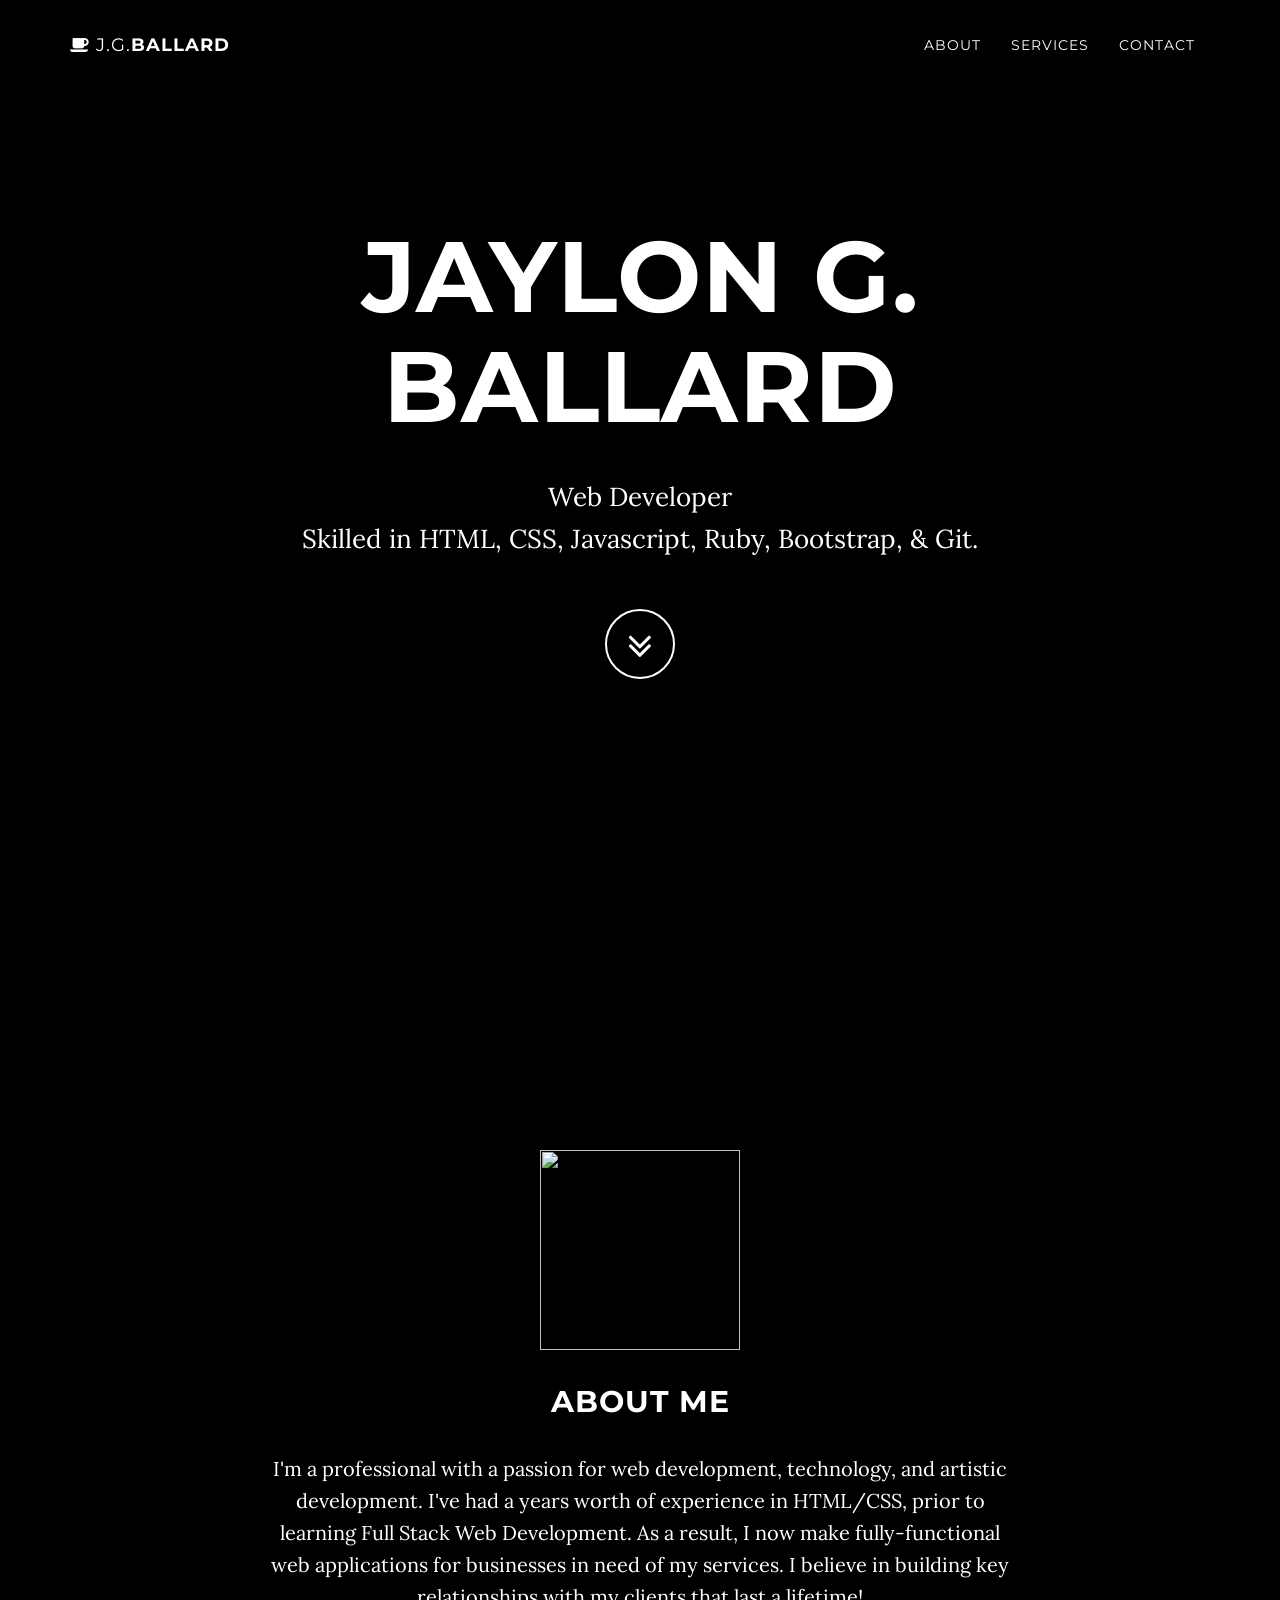
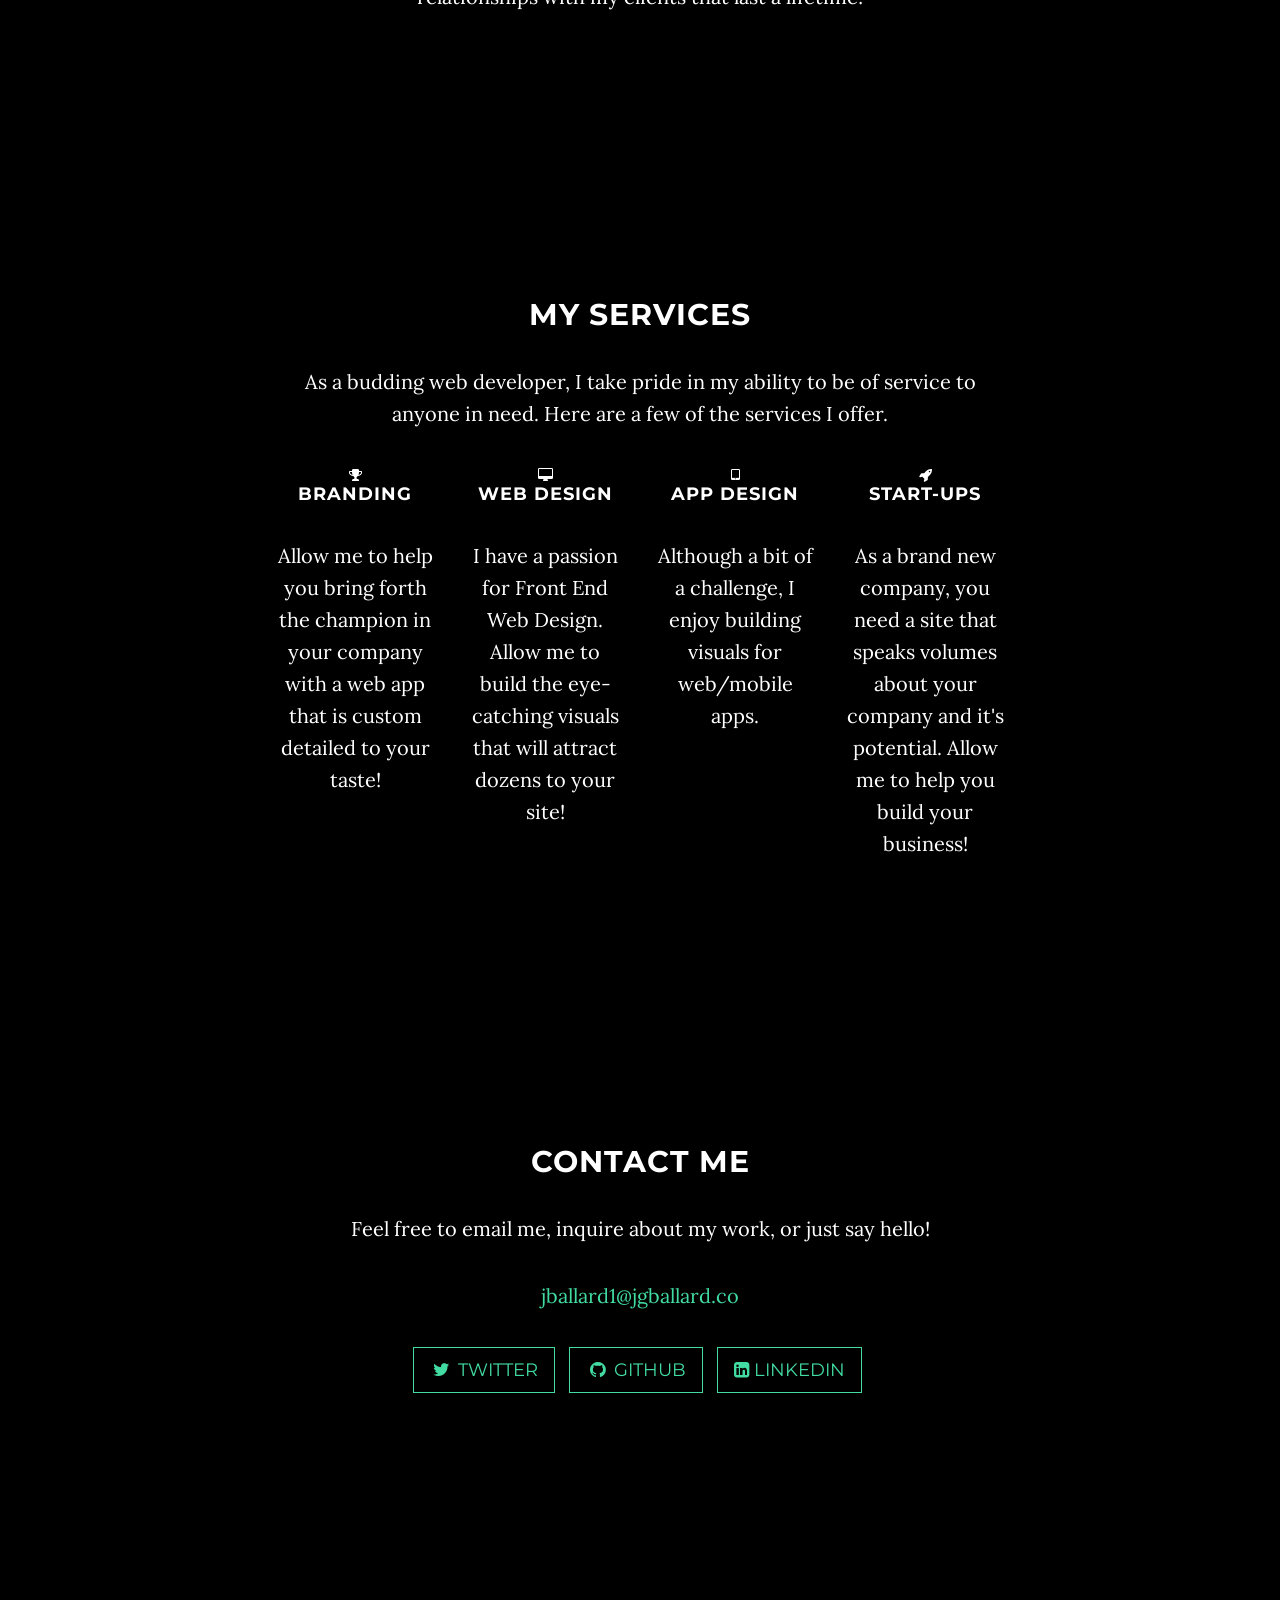
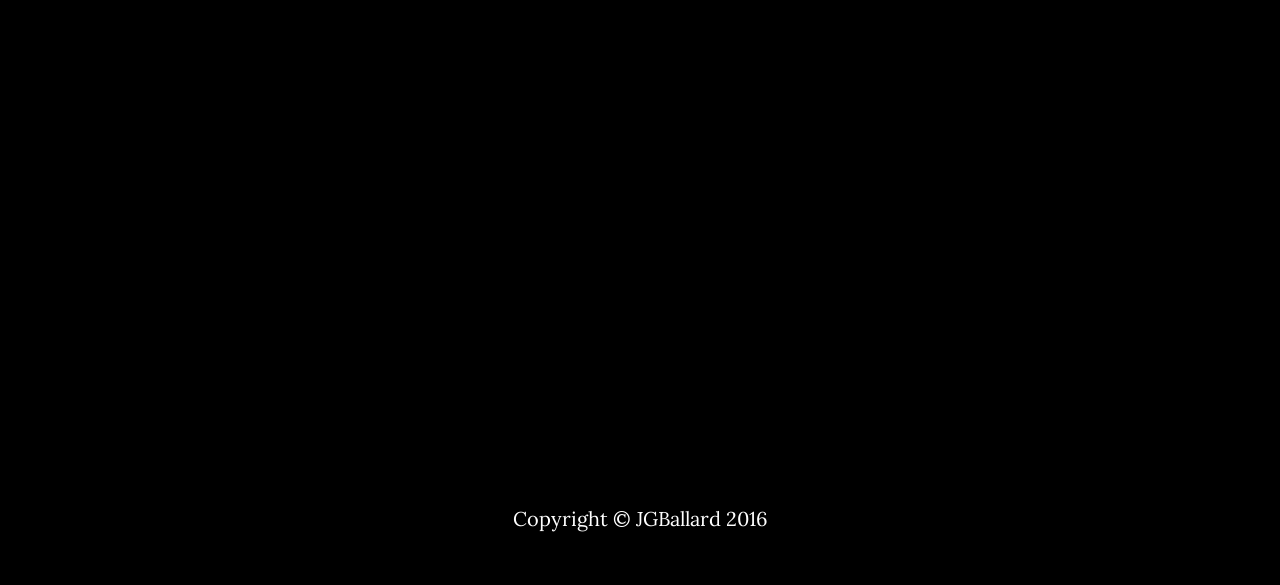
==== commit c831cedd: "updated business email" ====
--- a/public/index.html
+++ b/public/index.html
@@ -156,7 +156,7 @@
             <div class="col-lg-8 col-lg-offset-2">
                 <h2>Contact Me</h2>
                 <p>Feel free to email me, inquire about my work, or just say hello!</p>
-                <p><a href="mailto:jballard0628@gmail.com">jballard0628@gmail.com</a></p>
+                <p><a href="mailto:jballard0628@gmail.com">jballard1@jgballard.co</a></p>
 
                 <ul class="list-inline banner-social-buttons">
                     <li>
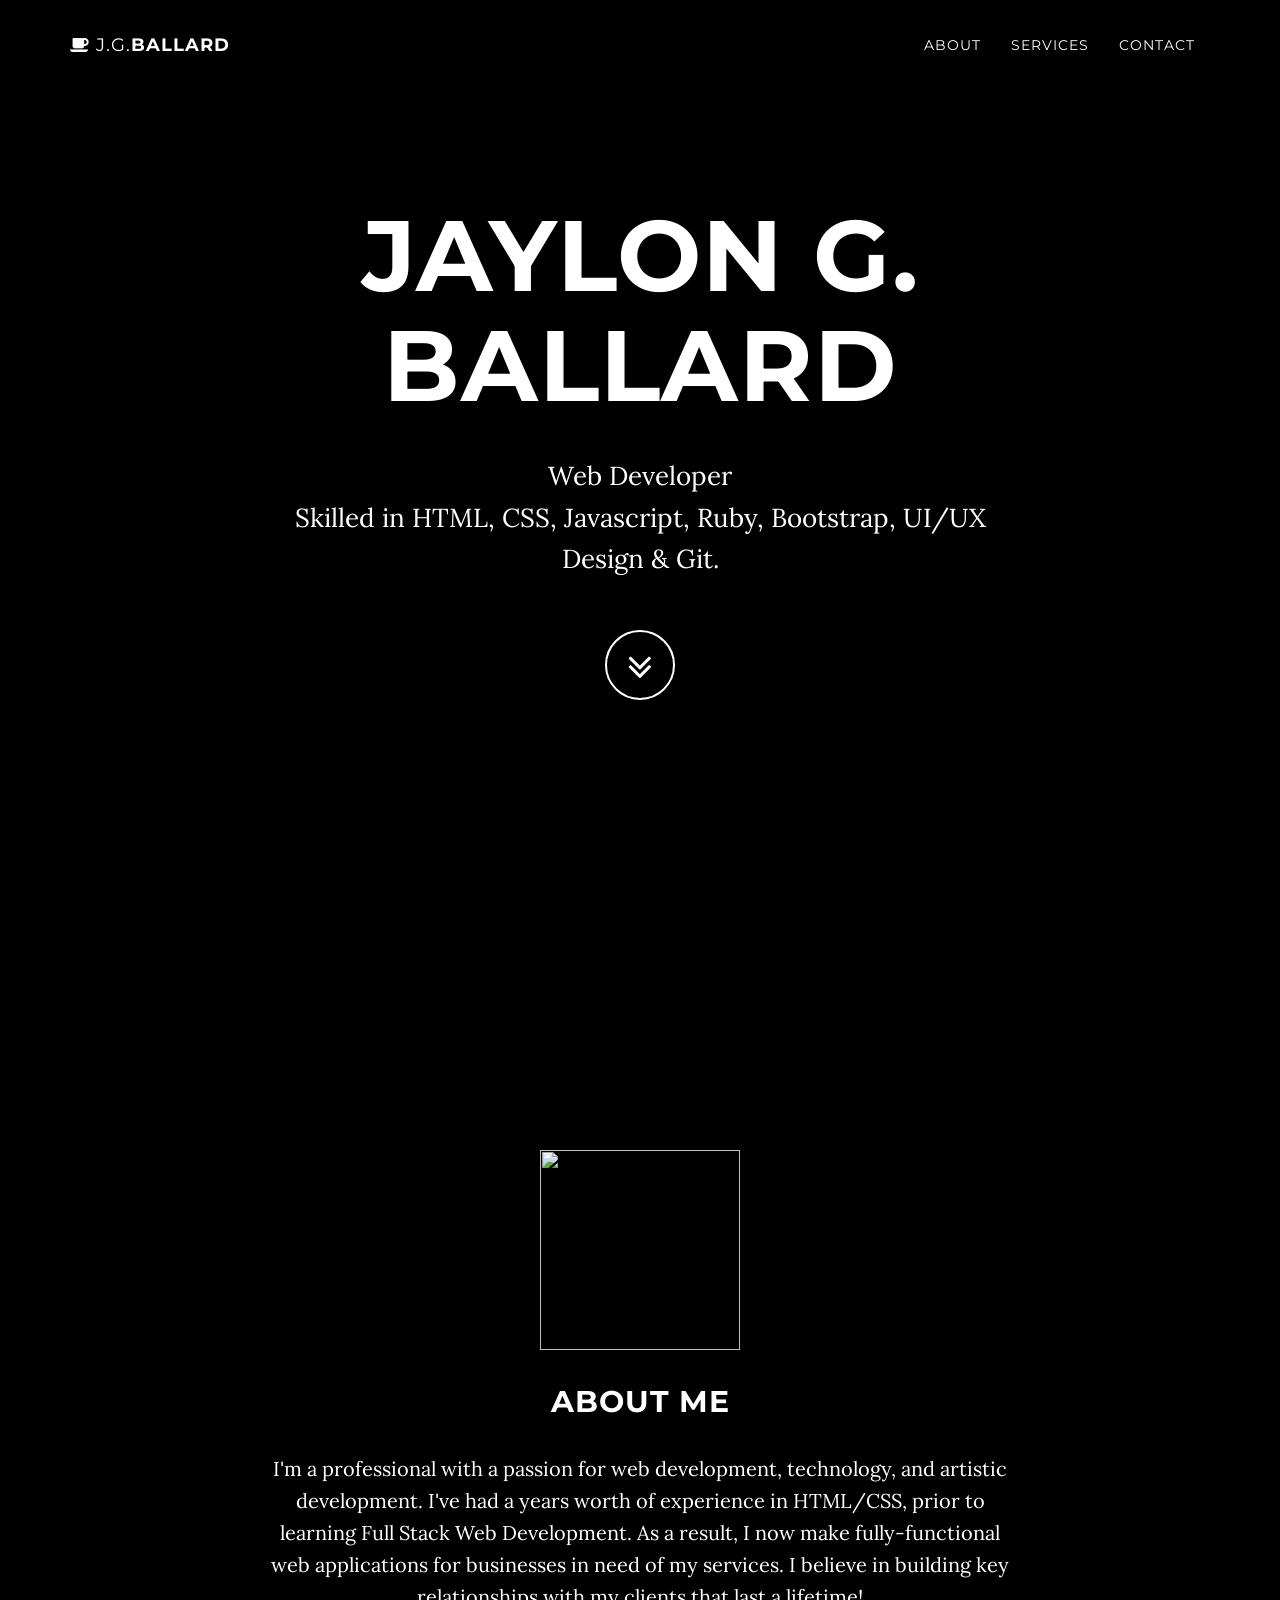
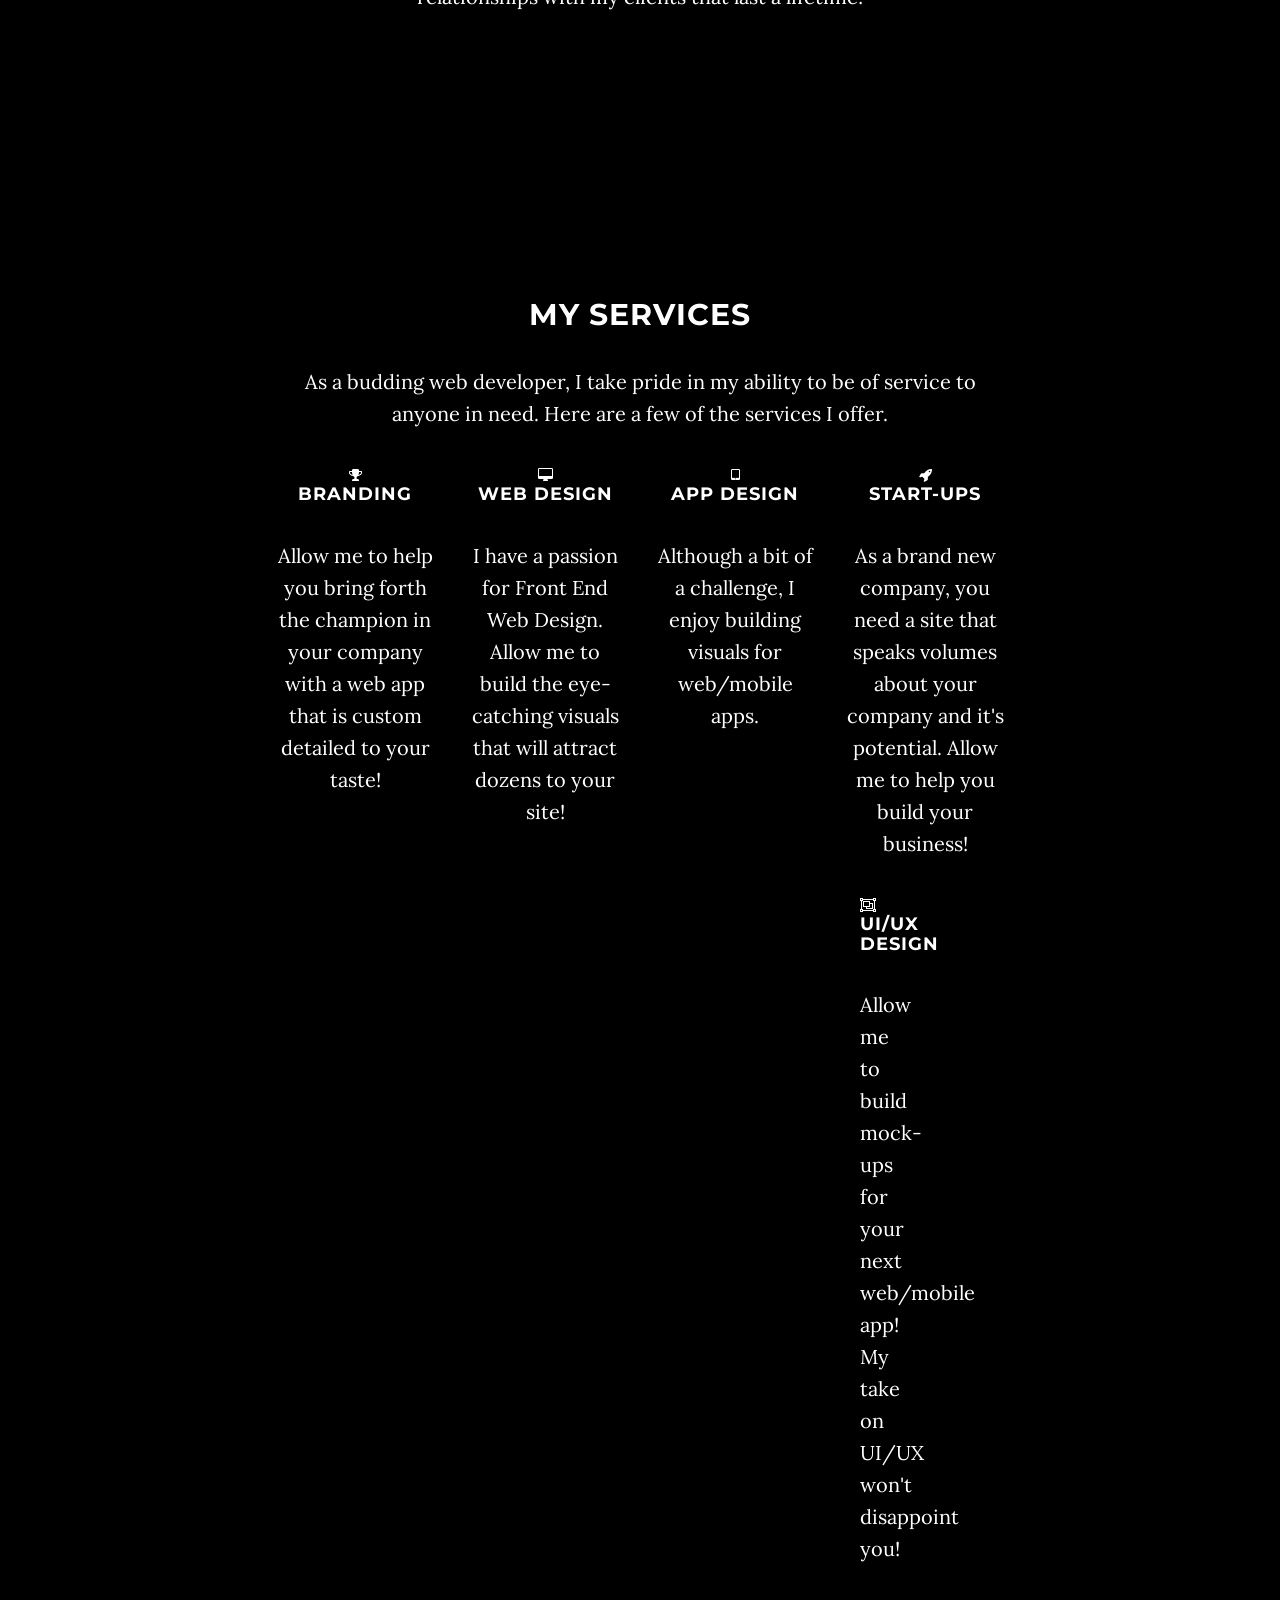
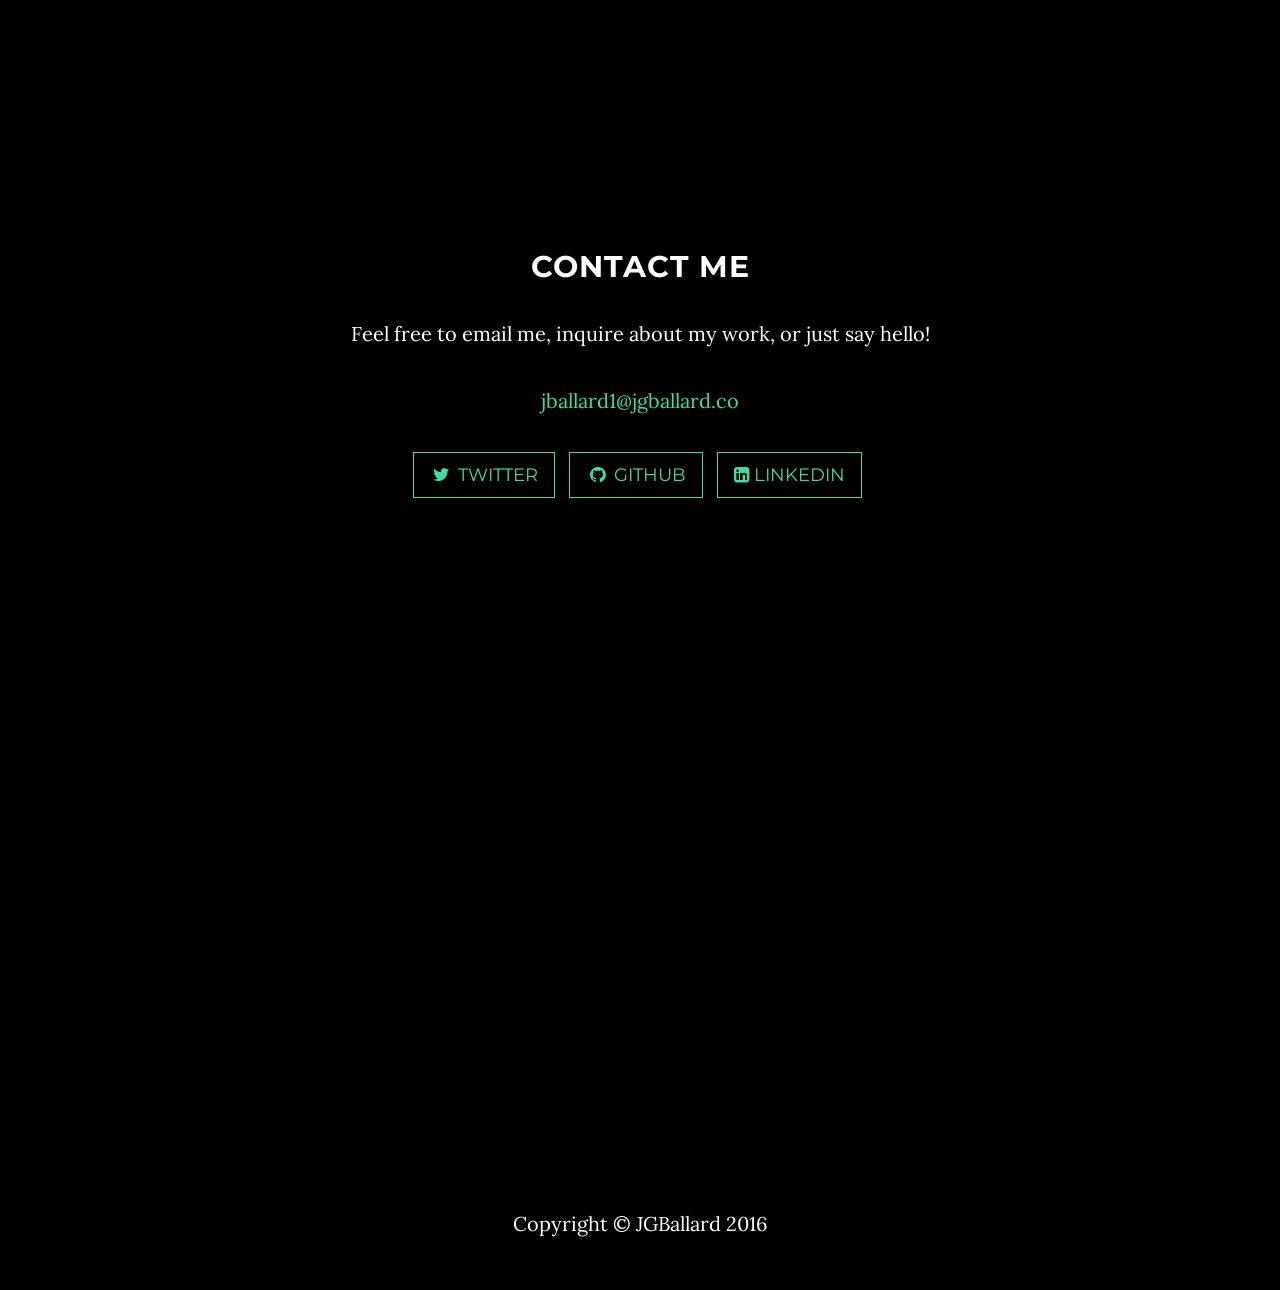
==== commit d93503a0: "added services" ====
--- a/public/index.html
+++ b/public/index.html
@@ -81,7 +81,7 @@
                     <div class="col-md-8 col-md-offset-2">
                         <h1 class="brand-heading">Jaylon G. Ballard</h1>
                         <p class="intro-text">Web Developer
-                            <br>Skilled in HTML, CSS, Javascript, Ruby, Bootstrap, & Git.</p>
+                            <br>Skilled in HTML, CSS, Javascript, Ruby, Bootstrap, UI/UX Design & Git.</p>
                         <a href="#about" class="btn btn-circle page-scroll">
                             <i class="fa fa-angle-double-down animated"></i>
                         </a>
@@ -143,6 +143,12 @@
                                     <h4>Start-Ups</h4>
                                     <p>As a brand new company, you need a site that speaks volumes about your company and it's potential. Allow me to help you build your business!</p>
                                 </div>
+                                <div class="col-sm-6 col-md-3">
+                                    <div class="service-item">
+                                        <i class="fa fa-object-group"></i>
+                                        <h4>UI/UX Design</h4>
+                                        <p>Allow me to build mock-ups for your next web/mobile app! My take on UI/UX won't disappoint you!</p>
+                                    </div>
                             </div>
 
                 </div>
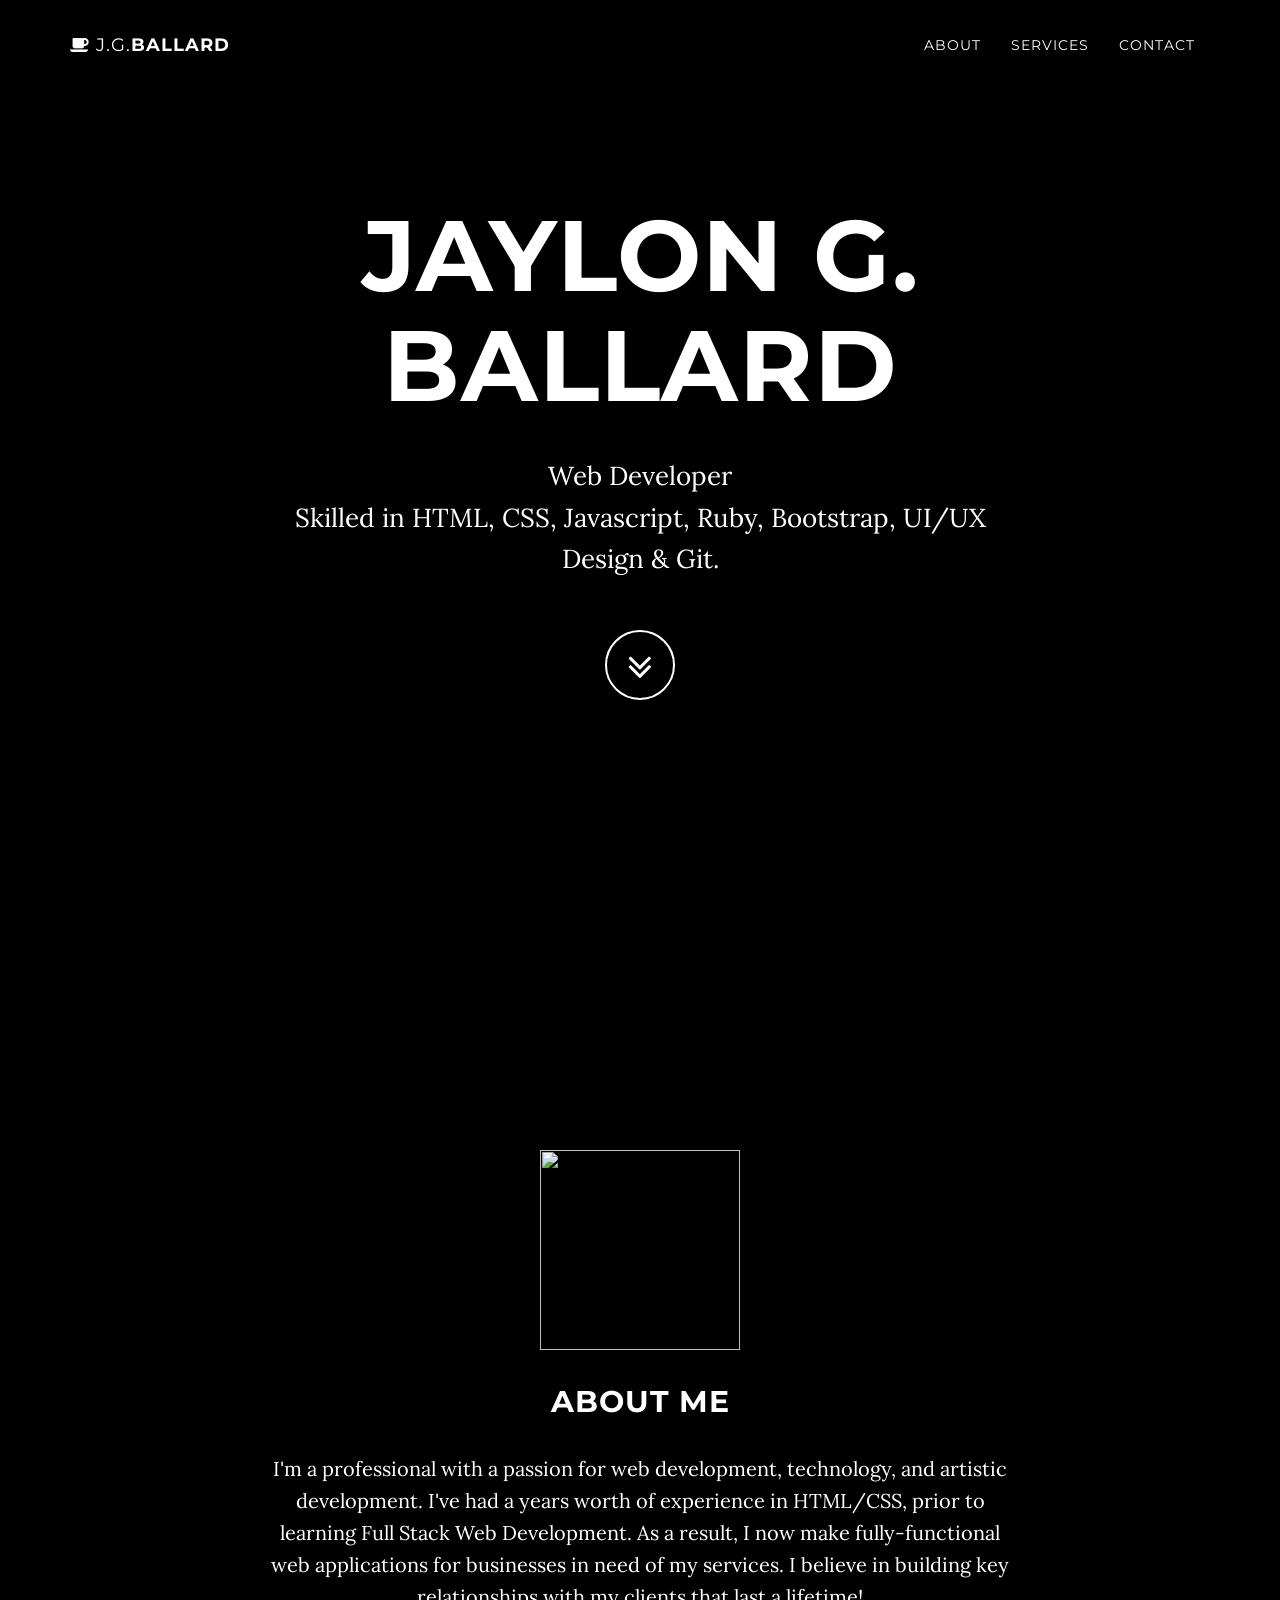
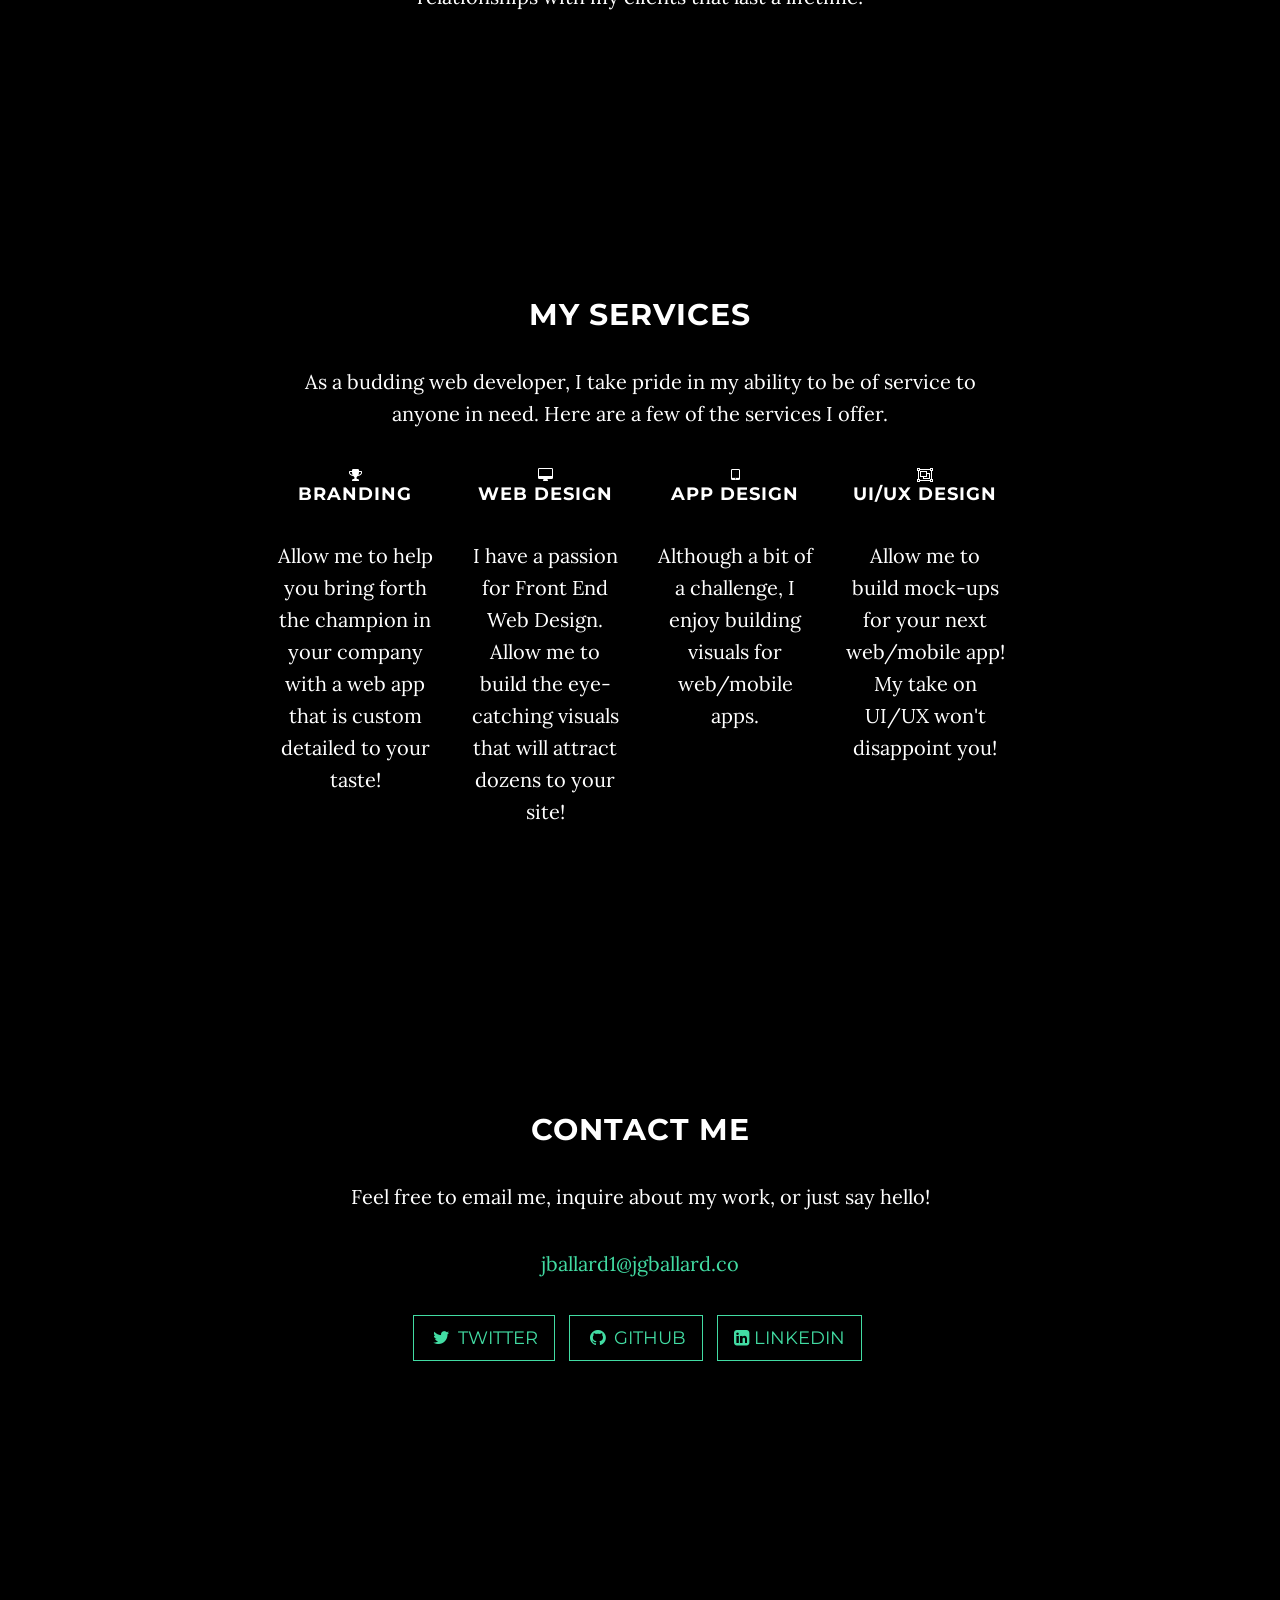
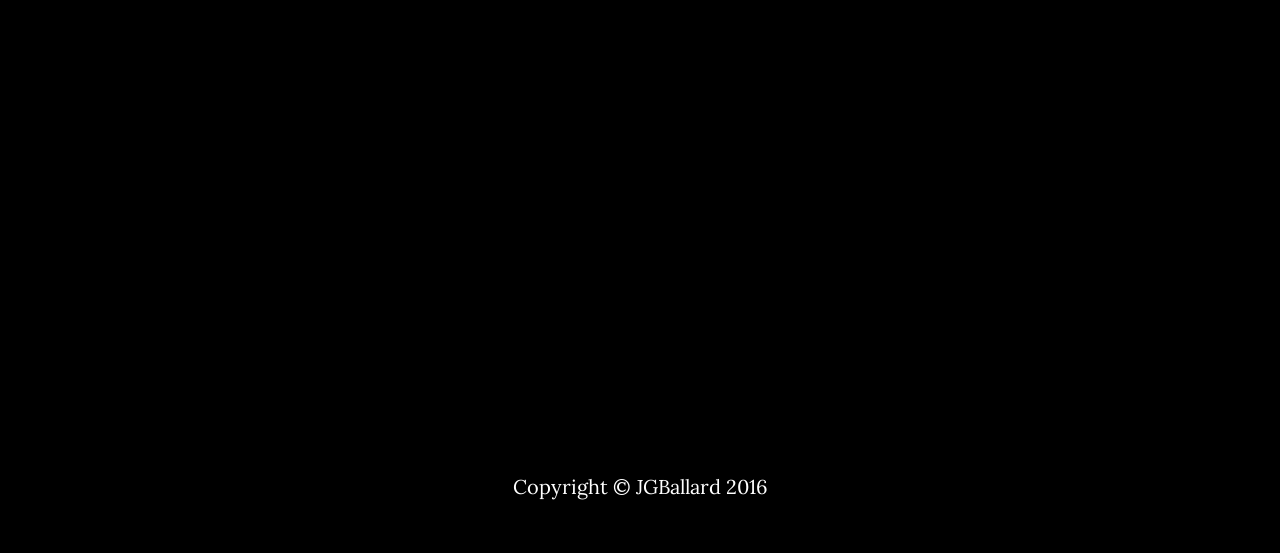
==== commit e36378ff: "re-edit services" ====
--- a/public/index.html
+++ b/public/index.html
@@ -137,12 +137,6 @@
                                     <p>Although a bit of a challenge, I enjoy building visuals for web/mobile apps.</p>
                                 </div>
                             </div>
-                            <div class="col-sm-6 col-md-3">
-                                <div class="service-item">
-                                    <i class="fa fa-rocket"></i>
-                                    <h4>Start-Ups</h4>
-                                    <p>As a brand new company, you need a site that speaks volumes about your company and it's potential. Allow me to help you build your business!</p>
-                                </div>
                                 <div class="col-sm-6 col-md-3">
                                     <div class="service-item">
                                         <i class="fa fa-object-group"></i>
